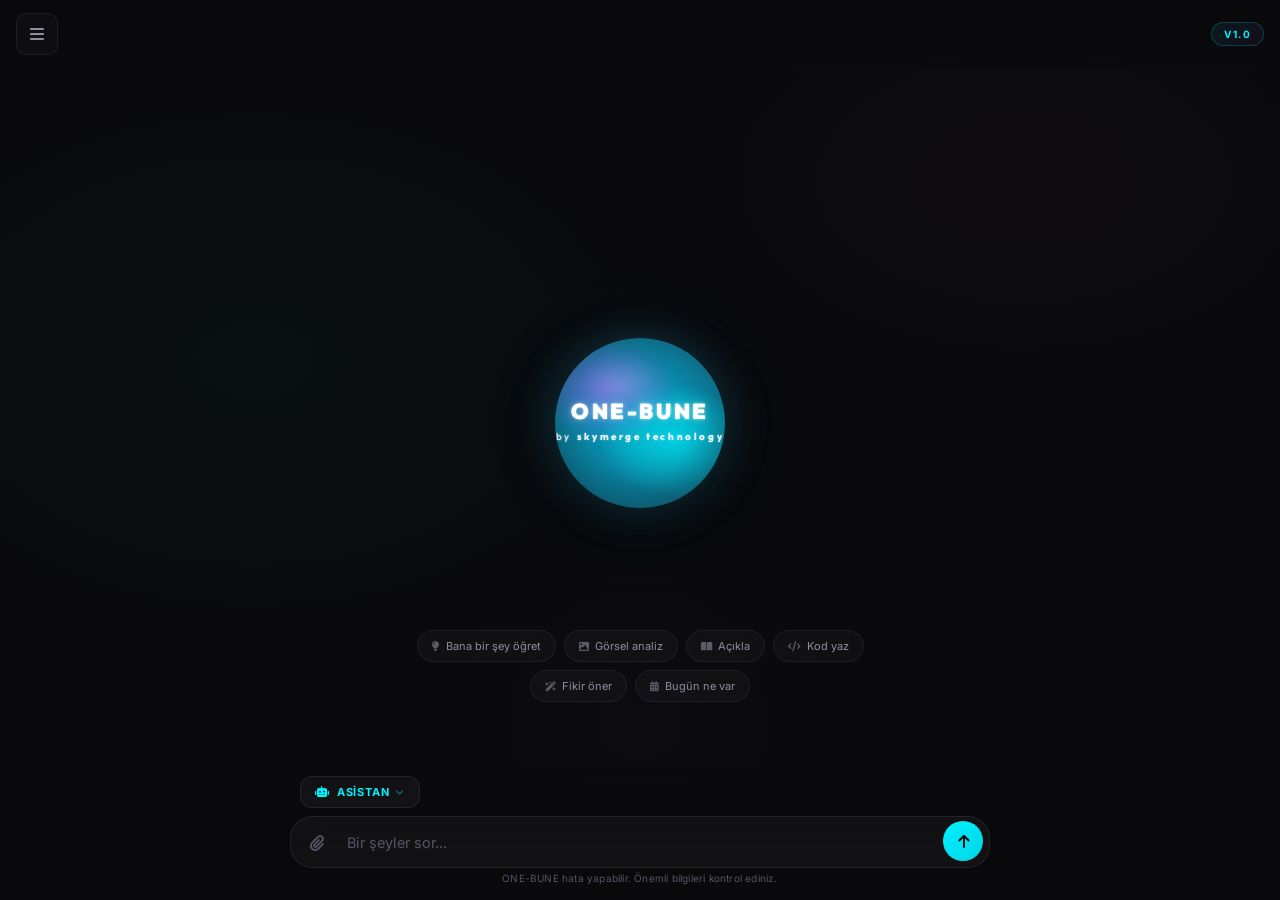
==== websites/index.html @ 62c50e32 "Lines Added" ====
<!DOCTYPE html>
<html lang="tr">
<head>
    <meta charset="UTF-8">
    <meta name="viewport" content="width=device-width, initial-scale=1.0, maximum-scale=1.0, user-scalable=no, viewport-fit=cover">
    <title>ONE-BUNE AI — Yapay Zeka Asistanı</title>
    <meta name="description" content="ONE-BUNE AI — Türkiye'nin en gelişmiş yapay zeka asistanı. Sohbet, kod yazma, görsel analiz, web arama ve daha fazlası.">
    <meta name="theme-color" content="#0a0a0c">
    <meta property="og:title" content="ONE-BUNE AI">
    <meta property="og:description" content="Yapay zeka destekli akıllı asistan platformu">
    <meta property="og:image" content="/logo.png">
    <link rel="icon" href="logo.png" type="image/png">
    <link rel="stylesheet" href="https://cdnjs.cloudflare.com/ajax/libs/font-awesome/6.5.1/css/all.min.css">
    <link rel="stylesheet" href="https://cdnjs.cloudflare.com/ajax/libs/prism/1.29.0/themes/prism-tomorrow.min.css">
    <link rel="preconnect" href="https://fonts.googleapis.com">
    <link rel="preconnect" href="https://fonts.gstatic.com" crossorigin>
    <link href="https://fonts.googleapis.com/css2?family=Inter:wght@400;500;600;700&family=JetBrains+Mono:wght@400;500&family=Outfit:wght@700;800&display=swap" rel="stylesheet">

<style>
        :root {
            --bg-color: #0a0a0c;
            --sidebar-color: #111114;
            --accent-color: #00f2fe;
            --accent-cyan: #00f2fe;
            --accent-purple: #bc4efd;
            --secondary-accent: #bc4efd;
            --user-bubble: #1e1e2a;
            --bot-bubble: #141419;
            --danger-color: #ff4b4b;
            --border-color: rgba(255,255,255,0.07);
            --text-primary: #eeeef0;
            --text-secondary: #8e8ea0;
            --text-muted: #55556a;
            --topbar-height: 68px;
            --input-zone-height: 132px;
        }

        * {
            box-sizing: border-box;
            margin: 0;
            padding: 0;
            -webkit-tap-highlight-color: transparent;
        }

        html, body {
            height: 100%;
        }

        body {
            background-color: var(--bg-color);
            color: var(--text-primary);
            font-family: 'Inter', -apple-system, system-ui, sans-serif;
            min-height: 100svh;
            width: 100vw;
            display: flex;
            flex-direction: column;
            overflow: hidden;
            -webkit-font-smoothing: antialiased;
        }

        ::-webkit-scrollbar { width: 4px; }
        ::-webkit-scrollbar-track { background: transparent; }
        ::-webkit-scrollbar-thumb { background: rgba(255,255,255,0.06); border-radius: 10px; }
        ::-webkit-scrollbar-thumb:hover { background: rgba(255,255,255,0.12); }

        #sidebar {
            width: 280px;
            background-color: var(--sidebar-color);
            height: 100%;
            position: fixed;
            left: 0; top: 0;
            z-index: 1001;
            transform: translateX(-100%);
            transition: transform 0.3s cubic-bezier(0.4, 0, 0.2, 1);
            border-right: 1px solid var(--border-color);
            display: flex;
            flex-direction: column;
        }
        #sidebar.open { transform: translateX(0); }

        #overlay {
            display: none;
            position: fixed;
            inset: 0;
            background: rgba(0,0,0,0.6);
            backdrop-filter: blur(2px);
            z-index: 1000;
        }
        #overlay.active { display: block; }

        #user-profile-box {
            display: none;
            padding: 14px;
            background: rgba(255,255,255,0.025);
            border-radius: 10px;
            flex-direction: column;
            gap: 12px;
            border: 1px solid var(--border-color);
        }

        .user-info-row {
            display: flex;
            align-items: center;
            gap: 10px;
        }

        #user-profile-box img {
            width: 36px;
            height: 36px;
            border-radius: 50%;
            border: 1.5px solid var(--accent-color);
            background: #1a1a24;
        }

        #user-display-name {
            font-size: 13px;
            font-weight: 600;
            color: #fff;
            white-space: nowrap;
            overflow: hidden;
            text-overflow: ellipsis;
        }

        .logout-btn {
            width: 100%;
            padding: 9px;
            background: rgba(255, 75, 75, 0.06);
            color: var(--danger-color);
            border: 1px solid rgba(255, 75, 75, 0.12);
            border-radius: 8px;
            cursor: pointer;
            font-size: 11px;
            font-weight: 600;
            font-family: inherit;
            display: flex;
            align-items: center;
            justify-content: center;
            gap: 6px;
            transition: all 0.2s;
        }
        .logout-btn:hover { background: rgba(255, 75, 75, 0.12); }

        /* ═══════════════════════════════════════════════════════════════
           PREMIUM BUTTON - YENİ EKLENEN CSS
           ═══════════════════════════════════════════════════════════════ */
        .premium-section {
            padding: 12px;
            margin: 0;
        }

        #premium-checkout-btn {
            width: 100%;
            padding: 14px 20px;
            background: linear-gradient(135deg, #667eea 0%, #764ba2 100%);
            color: white;
            border: none;
            border-radius: 10px;
            cursor: pointer;
            font-weight: 600;
            font-size: 15px;
            display: flex;
            align-items: center;
            justify-content: center;
            gap: 8px;
            transition: all 0.3s ease;
            box-shadow: 0 4px 12px rgba(102, 126, 234, 0.3);
            font-family: inherit;
        }

        #premium-checkout-btn:hover {
            transform: translateY(-2px);
            box-shadow: 0 6px 16px rgba(102, 126, 234, 0.4);
        }

        #premium-checkout-btn:active {
            transform: translateY(0);
        }

        #premium-checkout-btn:disabled {
            opacity: 0.6;
            cursor: not-allowed;
            transform: none;
        }

        #premium-checkout-btn i {
            font-size: 16px;
        }

        .premium-section p {
            text-align: center;
            color: #8e8ea0;
            font-size: 12px;
            margin-top: 8px;
            margin-bottom: 0;
        }

        .premium-section p i {
            color: #667eea;
        }

        .new-chat-btn {
            width: 100%;
            padding: 12px;
            border-radius: 10px;
            background: rgba(255,255,255,0.04);
            color: var(--text-primary);
            border: 1px solid var(--border-color);
            cursor: pointer;
            font-size: 13px;
            font-weight: 500;
            font-family: inherit;
            display: flex;
            align-items: center;
            justify-content: center;
            gap: 8px;
            transition: all 0.2s;
        }
        .new-chat-btn:hover {
            background: rgba(255,255,255,0.07);
            border-color: rgba(255,255,255,0.12);
        }
        .new-chat-btn i { font-size: 11px; opacity: 0.7; }

        #conversation-list-container {
            display: none;
            flex-direction: column;
            gap: 4px;
            flex: 1;
            min-height: 0;
            overflow-y: auto;
        }

        .conv-section-label {
            font-size: 10px;
            color: var(--text-muted);
            text-transform: uppercase;
            letter-spacing: 1.2px;
            font-weight: 600;
            margin-bottom: 6px;
            padding: 0 2px;
        }

        .conversation-item {
            padding: 10px 12px;
            background: transparent;
            border-radius: 8px;
            border-left: 2px solid transparent;
            cursor: pointer;
            transition: all 0.15s;
        }
        .conversation-item:hover { background: rgba(255,255,255,0.03); }
        .conversation-item.active {
            background: rgba(0,242,254,0.06);
            border-left-color: var(--accent-color);
        }

        .conv-title {
            font-size: 12.5px;
            font-weight: 500;
            margin-bottom: 3px;
            white-space: nowrap;
            overflow: hidden;
            text-overflow: ellipsis;
            color: var(--text-primary);
        }

        .conv-meta {
            font-size: 11px;
            color: var(--text-muted);
            display: flex;
            justify-content: space-between;
            align-items: center;
        }

        .conv-delete {
            color: var(--text-muted);
            cursor: pointer;
            padding: 2px 5px;
            border-radius: 4px;
            transition: all 0.15s;
            font-size: 10px;
            opacity: 0;
        }
        .conversation-item:hover .conv-delete { opacity: 1; }
        .conv-delete:hover {
            color: var(--danger-color);
            background: rgba(255,75,75,0.08);
        }

        #auth-container {
            background: rgba(255,255,255,0.025);
            padding: 16px;
            border-radius: 10px;
            border: 1px solid var(--border-color);
        }

        .auth-step-label {
            font-size: 10px;
            color: var(--text-muted);
            margin-bottom: 14px;
            text-align: center;
            font-weight: 700;
            letter-spacing: 1.5px;
            text-transform: uppercase;
        }

        .auth-input {
            width: 100%;
            background: rgba(255,255,255,0.03);
            border: 1px solid var(--border-color);
            border-radius: 8px;
            padding: 11px 12px;
            color: white;
            margin-bottom: 8px;
            outline: none;
            font-size: 13px;
            font-family: inherit;
            transition: border-color 0.2s;
        }
        .auth-input:focus { border-color: rgba(0,242,254,0.4); }
        .auth-input::placeholder { color: var(--text-muted); }

        .auth-btn {
            padding: 11px;
            border-radius: 8px;
            border: none;
            cursor: pointer;
            font-weight: 600;
            font-size: 12px;
            font-family: inherit;
            transition: all 0.2s;
        }
        .auth-btn:hover { opacity: 0.9; }
        .auth-btn:disabled { opacity: 0.4; cursor: not-allowed; }

        .auth-back {
            background: none;
            border: none;
            color: var(--text-muted);
            font-size: 11px;
            font-family: inherit;
            width: 100%;
            margin-top: 12px;
            cursor: pointer;
            transition: color 0.2s;
        }
        .auth-back:hover { color: var(--text-secondary); }

        #main-container {
            flex: 1;
            display: flex;
            flex-direction: column;
            overflow: hidden;
            position: relative;
            min-height: 100svh;
            height: 100svh;
            width: 100%;
        }

        #main-container::before {
            content: '';
            position: absolute;
            inset: 0;
            background:
                radial-gradient(ellipse 600px 400px at 20% 40%, rgba(0,242,254,0.025) 0%, transparent 70%),
                radial-gradient(ellipse 500px 300px at 80% 20%, rgba(188,78,253,0.02) 0%, transparent 70%),
                radial-gradient(ellipse 300px 300px at 50% 80%, rgba(124,58,237,0.015) 0%, transparent 70%);
            pointer-events: none;
            z-index: 0;
        }

        .top-bar {
            position: fixed;
            top: 0;
            left: 0;
            right: 0;
            height: var(--topbar-height);
            padding: 14px 16px;
            display: flex;
            align-items: center;
            justify-content: space-between;
            z-index: 998;
            pointer-events: none;
            background: linear-gradient(to bottom, rgba(10,10,12,0.92) 65%, rgba(10,10,12,0.0) 100%);
            backdrop-filter: blur(8px);
        }

        #toggle-btn {
            pointer-events: auto;
            background: rgba(17,17,20,0.82);
            border: 1px solid var(--border-color);
            color: var(--text-secondary);
            font-size: 16px;
            cursor: pointer;
            width: 42px;
            height: 42px;
            border-radius: 10px;
            display: flex;
            align-items: center;
            justify-content: center;
            transition: all 0.2s;
            position: relative;
            z-index: 999;
            flex-shrink: 0;
        }
        #toggle-btn:hover {
            background: rgba(255,255,255,0.04);
            color: var(--text-primary);
        }

        .beta-badge {
            pointer-events: auto;
            display: inline-flex;
            align-items: center;
            gap: 5px;
            padding: 5px 12px;
            background: linear-gradient(135deg, rgba(0,242,254,0.08) 0%, rgba(188,78,253,0.06) 100%);
            border: 1px solid rgba(0,242,254,0.2);
            border-radius: 20px;
            font-size: 10px;
            font-weight: 700;
            letter-spacing: 1.5px;
            color: var(--accent-cyan);
            text-transform: uppercase;
        }
        .beta-badge i { font-size: 9px; }

        .center-stage {
            flex: 1;
            display: flex;
            flex-direction: column;
            justify-content: center;
            align-items: center;
            position: relative;
            z-index: 1;
            padding-top: calc(var(--topbar-height) + 10px);
            padding-bottom: calc(var(--input-zone-height) + env(safe-area-inset-bottom));
            overflow: hidden;
        }

        .ai-orb-wrapper {
            position: relative;
            width: 170px;
            height: 170px;
            animation: orb-float 5s ease-in-out infinite;
        }
        @keyframes orb-float {
            0%, 100% { transform: translateY(0); }
            50% { transform: translateY(-16px); }
        }

        .ai-orb-wrapper::before {
            content: '';
            position: absolute;
            inset: -30px;
            border-radius: 50%;
            background: radial-gradient(circle, rgba(0,242,254,0.12) 0%, rgba(188,78,253,0.06) 40%, transparent 70%);
            filter: blur(20px);
            animation: glow-breathe 4s ease-in-out infinite;
        }
        @keyframes glow-breathe {
            0%, 100% { opacity: 0.6; transform: scale(1); }
            50% { opacity: 1; transform: scale(1.08); }
        }

        .ai-orb {
            position: relative;
            width: 100%;
            height: 100%;
            border-radius: 50%;
            background:
                radial-gradient(ellipse 70% 50% at 30% 30%, rgba(188,78,253,0.5) 0%, transparent 60%),
                radial-gradient(ellipse 80% 60% at 70% 60%, rgba(0,242,254,0.7) 0%, transparent 55%),
                radial-gradient(ellipse 90% 80% at 50% 50%, #06b6d4 0%, #0891b2 30%, #0e7490 60%, #164e63 100%);
            box-shadow:
                0 0 50px rgba(0,242,254,0.15),
                0 0 100px rgba(0,242,254,0.06),
                0 20px 50px rgba(0,0,0,0.4),
                inset 0 -20px 40px rgba(0,0,0,0.2);
            overflow: hidden;
        }

        .ai-orb::before {
            content: '';
            position: absolute;
            width: 55%;
            height: 40%;
            top: 8%;
            left: 12%;
            background: radial-gradient(ellipse at 50% 50%, rgba(255,255,255,0.18) 0%, rgba(255,255,255,0.04) 50%, transparent 70%);
            border-radius: 50%;
            filter: blur(2px);
        }

        .ai-orb-content {
            position: relative;
            z-index: 2;
            display: flex;
            flex-direction: column;
            align-items: center;
            justify-content: center;
            height: 100%;
            text-align: center;
            transform: translateY(-1px);
        }
        .ai-orb::after {
            content: '';
            position: absolute;
            inset: 0;
            border-radius: 50%;
            background: radial-gradient(circle at 50% 52%, rgba(0,0,0,0.08) 0%, transparent 42%);
            pointer-events: none;
        }
        .brand-text {
            font-family: 'Outfit', sans-serif;
            font-size: 1.34rem;
            font-weight: 900;
            letter-spacing: 2.6px;
            line-height: 1;
            color: #ffffff;
            text-shadow:
                0 0 2px rgba(255,255,255,0.9),
                0 0 8px rgba(255,255,255,0.35),
                0 0 18px rgba(0,242,254,0.18);
        }
        
        .sub-text {
            font-family: 'Outfit', sans-serif;
            font-weight: 500;
            font-size: 0.62rem;
            letter-spacing: 2.6px;
            text-transform: lowercase;
            color: rgba(255,255,255,0.82);
            margin-top: 7px;
            text-shadow:
                0 0 2px rgba(255,255,255,0.45),
                0 0 10px rgba(0,242,254,0.10);
        }
        
        .sub-text .accent {
            font-weight: 700;
            color: rgba(255,255,255,0.96);
        }
        .quick-hints {
            position: absolute;
            bottom: 22%;
            display: flex;
            gap: 8px;
            flex-wrap: wrap;
            justify-content: center;
            max-width: 500px;
            padding: 0 20px;
        }

        #chat-display {
            flex: 1;
            display: none;
            flex-direction: column;
            gap: 10px;
            padding: calc(var(--topbar-height) + 16px) 20px calc(var(--input-zone-height) + 38px + env(safe-area-inset-bottom));
            overflow-y: auto;
            max-width: 820px;
            width: 100%;
            margin: 0 auto;
            position: relative;
            z-index: 1;
            scroll-behavior: smooth;
            min-height: 0;
        }

        .message-wrapper {
            display: flex;
            width: 100%;
            margin-bottom: 6px;
            align-items: flex-start;
            animation: msg-in 0.35s cubic-bezier(0.16, 1, 0.3, 1);
        }
        .user-msg { justify-content: flex-end; }
        .bot-msg { justify-content: flex-start; }

        @keyframes msg-in {
            from { opacity: 0; transform: translateY(12px) scale(0.98); }
            to { opacity: 1; transform: translateY(0) scale(1); }
        }

        .user-bubble {
            background: linear-gradient(135deg, rgba(0, 242, 254, 0.12), rgba(130, 80, 255, 0.10));
            color: #fff;
            padding: 10px 16px;
            border-radius: 18px 18px 4px 18px;
            max-width: 80%;
            font-size: 14px;
            word-wrap: break-word;
            border: 1px solid rgba(0, 242, 254, 0.12);
            line-height: 1.5;
            white-space: pre-wrap;
        }

        .bot-bubble {
            background-color: var(--bot-bubble);
            color: var(--text-primary);
            padding: 12px 42px 12px 16px;
            border-radius: 18px 18px 18px 4px;
            max-width: 85%;
            font-size: 14px;
            line-height: 1.65;
            position: relative;
            word-wrap: break-word;
            border: 1px solid var(--border-color);
            min-height: 44px;
        }

        .bot-bubble p { margin-bottom: 8px; }
        .bot-bubble p:last-child { margin-bottom: 0; }
        .bot-bubble ul, .bot-bubble ol { margin-left: 20px; margin-bottom: 8px; }
        .bot-bubble li { margin-bottom: 4px; }
        .bot-bubble strong { color: #fff; font-weight: 600; }
        .bot-bubble a { color: var(--accent-color); text-decoration: none; }
        .bot-bubble a:hover { text-decoration: underline; }
        .bot-bubble h1, .bot-bubble h2, .bot-bubble h3 { margin: 14px 0 6px; font-weight: 600; }
        .bot-bubble h1 { font-size: 1.2em; }
        .bot-bubble h2 { font-size: 1.1em; }
        .bot-bubble h3 { font-size: 1em; color: var(--accent-color); }

        .bot-bubble code:not([class*="language-"]) {
            background: rgba(0,242,254,0.08);
            color: var(--accent-color);
            padding: 2px 6px;
            border-radius: 4px;
            font-family: 'JetBrains Mono', 'Consolas', monospace;
            font-size: 0.88em;
        }

        .bot-bubble blockquote {
            border-left: 3px solid var(--accent-color);
            padding-left: 12px;
            margin: 8px 0;
            color: var(--text-secondary);
        }

        .bot-bubble table { width: 100%; border-collapse: collapse; margin: 10px 0; font-size: 0.9em; }
        .bot-bubble th, .bot-bubble td { padding: 7px 10px; text-align: left; border-bottom: 1px solid var(--border-color); }
        .bot-bubble th { color: var(--accent-color); font-weight: 600; font-size: 0.85em; text-transform: uppercase; letter-spacing: 0.3px; }

        .code-block {
            background: #0d1117;
            border-radius: 8px;
            overflow: hidden;
            margin: 10px 0;
            border: 1px solid rgba(255,255,255,0.06);
        }
        .code-header {
            background: rgba(255,255,255,0.03);
            padding: 7px 12px;
            display: flex;
            justify-content: space-between;
            align-items: center;
            border-bottom: 1px solid rgba(255,255,255,0.05);
        }
        .code-lang {
            font-size: 10px;
            color: var(--text-muted);
            text-transform: uppercase;
            font-weight: 600;
            letter-spacing: 0.5px;
            font-family: 'JetBrains Mono', monospace;
        }
        .code-copy-btn {
            background: transparent;
            border: 1px solid rgba(255,255,255,0.06);
            color: var(--text-muted);
            padding: 3px 8px;
            border-radius: 4px;
            cursor: pointer;
            font-size: 10px;
            font-family: inherit;
            transition: all 0.15s;
            display: flex;
            align-items: center;
            gap: 4px;
        }
        .code-copy-btn:hover {
            background: rgba(0,242,254,0.08);
            color: var(--accent-color);
            border-color: rgba(0,242,254,0.15);
        }
        .code-block pre { margin: 0; padding: 14px; overflow-x: auto; }
        .code-block code { font-family: 'JetBrains Mono', 'Consolas', monospace; font-size: 12.5px; line-height: 1.65; }

        .msg-action-bar {
            display: flex;
            gap: 4px;
            margin-top: 8px;
            padding-top: 6px;
            border-top: 1px solid rgba(255,255,255,0.04);
            opacity: 0;
            transition: opacity 0.2s;
        }
        .bot-bubble:hover .msg-action-bar { opacity: 1; }
        .msg-action-bar:has(.active) { opacity: 1; }

        .msg-action-btn {
            background: rgba(255,255,255,0.04);
            border: 1px solid var(--border-color);
            color: var(--text-muted);
            width: 28px; height: 28px;
            border-radius: 6px;
            display: flex;
            align-items: center; justify-content: center;
            cursor: pointer;
            transition: all 0.15s;
            font-size: 12px;
        }
        .msg-action-btn:hover { background: rgba(0,242,254,0.08); color: var(--accent-color); }

        .copy-btn { position: static; display: flex; }
        .like-btn.active { background: rgba(34,197,94,0.15); border-color: rgba(34,197,94,0.4); color: #22c55e; }
        .dislike-btn.active { background: rgba(239,68,68,0.15); border-color: rgba(239,68,68,0.4); color: #ef4444; }
        .like-btn:hover { color: #22c55e; }
        .dislike-btn:hover { color: #ef4444; }

        .typing-indicator { display: inline-flex; gap: 4px; align-items: center; padding: 4px 0; }
        .typing-indicator span { width: 7px; height: 7px; background: var(--accent-color); border-radius: 50%; animation: typing-bounce 1.4s infinite; opacity: 0.5; }
        .typing-indicator span:nth-child(2) { animation-delay: 0.15s; }
        .typing-indicator span:nth-child(3) { animation-delay: 0.3s; }
        @keyframes typing-bounce {
            0%, 60%, 100% { transform: translateY(0); opacity: 0.4; }
            30% { transform: translateY(-6px); opacity: 1; }
        }

        .input-area {
            position: fixed;
            left: 0; right: 0; bottom: 0;
            padding: 8px 15px calc(8px + env(safe-area-inset-bottom));
            background: linear-gradient(to top, var(--bg-color) 80%, transparent 100%);
            z-index: 999;
            min-height: var(--input-zone-height);
        }

        .input-wrapper {
            max-width: 700px;
            margin: 0 auto;
            background: rgba(255,255,255,0.035);
            border: 1px solid rgba(255,255,255,0.08);
            border-radius: 22px;
            display: flex;
            padding: 4px 6px 4px 8px;
            align-items: flex-end;
            transition: all 0.3s cubic-bezier(0.4, 0, 0.2, 1);
            backdrop-filter: blur(16px);
            box-shadow: 0 2px 12px rgba(0,0,0,0.1);
        }
        .input-wrapper:focus-within {
            border-color: rgba(0,242,254,0.35);
            box-shadow: 0 0 0 3px rgba(0,242,254,0.06), 0 4px 24px rgba(0,242,254,0.08);
            background: rgba(255,255,255,0.045);
        }

        #user-input {
            flex: 1;
            background: transparent;
            border: none;
            color: white;
            padding: 10px 12px;
            outline: none;
            font-size: 14.5px;
            font-family: inherit;
            resize: none;
            overflow-y: auto;
            min-height: 22px;
            max-height: 150px;
            line-height: 1.45;
            -webkit-appearance: none;
        }
        #user-input::placeholder { color: var(--text-muted); }

        .send-btn {
            background: linear-gradient(135deg, var(--accent-color), #00d4e6);
            border: none;
            width: 40px; height: 40px;
            border-radius: 50%;
            cursor: pointer;
            color: #000;
            font-size: 15px;
            display: flex;
            align-items: center;
            justify-content: center;
            transition: all 0.25s cubic-bezier(0.4, 0, 0.2, 1);
            flex-shrink: 0;
            margin-bottom: 2px;
        }
        .send-btn:hover { transform: scale(1.08); box-shadow: 0 0 20px rgba(0,242,254,0.3); }
        .send-btn:active { transform: scale(0.95); }
        .send-btn.stop-mode {
            background: rgba(255,75,75,0.15);
            border-color: rgba(255,75,75,0.4);
            color: #ff4b4b;
            animation: pulse-stop 1.5s infinite;
        }
        .send-btn.stop-mode:hover {
            background: rgba(255,75,75,0.25);
            box-shadow: 0 0 14px rgba(255,75,75,0.3);
        }
        @keyframes pulse-stop {
            0%, 100% { opacity: 1; }
            50% { opacity: 0.7; }
        }

        .input-disclaimer {
            max-width: 700px;
            margin: 4px auto 0;
            text-align: center;
            font-size: 10px;
            color: var(--text-muted);
            letter-spacing: 0.2px;
            line-height: 1.3;
        }

        .attach-btn {
            background: none;
            border: none;
            color: var(--text-muted);
            font-size: 16px;
            cursor: pointer;
            width: 36px; height: 36px;
            border-radius: 50%;
            display: flex;
            align-items: center;
            justify-content: center;
            transition: all 0.2s;
            flex-shrink: 0;
            margin-bottom: 2px;
        }
        .attach-btn:hover { color: var(--accent-color); background: rgba(0,242,254,0.06); }

        .file-chip-area {
            max-width: 700px;
            margin: 0 auto 6px;
            padding: 0 4px;
        }
        .file-chip {
            display: inline-flex;
            align-items: center;
            gap: 8px;
            padding: 8px 12px;
            background: rgba(0,242,254,0.06);
            border: 1px solid rgba(0,242,254,0.15);
            border-radius: 10px;
            max-width: 100%;
            animation: msg-in 0.2s ease;
        }
        .file-chip i:first-child { color: var(--accent-color); font-size: 16px; flex-shrink: 0; }
        .file-chip-info { display: flex; flex-direction: column; min-width: 0; }
        .file-chip-info #file-chip-name {
            font-size: 12px; font-weight: 600; color: var(--text-primary);
            white-space: nowrap; overflow: hidden; text-overflow: ellipsis; max-width: 220px;
        }
        .file-chip-info #file-chip-meta { font-size: 10px; color: var(--text-muted); }
        .file-chip-remove {
            background: none; border: none; color: var(--text-muted);
            cursor: pointer; padding: 2px 4px; border-radius: 4px;
            transition: all 0.15s; font-size: 12px; flex-shrink: 0;
        }
        .file-chip-remove:hover { color: var(--danger-color); background: rgba(255,75,75,0.1); }

        .file-uploading { opacity: 0.6; pointer-events: none; }
        .file-uploading::after {
            content: ' Yükleniyor...';
            color: var(--accent-color);
            font-size: 10px;
            animation: pulse-glow 1s infinite;
        }
        @keyframes pulse-glow {
            0%,100% { transform: scale(1); box-shadow: 0 0 20px rgba(0,242,254,0.08), 0 0 60px rgba(188,78,253,0.04); }
            50% { transform: scale(1.02); box-shadow: 0 0 30px rgba(0,242,254,0.15), 0 0 80px rgba(188,78,253,0.08); }
        }

        .file-msg-chip {
            display: inline-flex;
            align-items: center;
            gap: 6px;
            padding: 6px 10px;
            background: rgba(0,242,254,0.08);
            border: 1px solid rgba(0,242,254,0.12);
            border-radius: 8px;
            font-size: 11px;
            color: var(--accent-color);
            margin-bottom: 6px;
        }
        .file-msg-chip i { font-size: 12px; }

        #ptr-indicator {
            position: fixed;
            top: -80px; left: 0; width: 100%; height: 80px;
            background: rgba(10,10,12,0.95);
            backdrop-filter: blur(12px);
            display: flex; align-items: center; justify-content: center;
            color: var(--text-secondary); font-size: 13px; z-index: 9999;
            transition: transform 0.25s ease;
            font-weight: 500;
        }
        #ptr-indicator.active { transform: translateY(80px); }

        .mode-selector-container {
            max-width: 700px;
            margin: 0 auto 8px;
            display: flex;
            gap: 6px;
            padding: 0 10px;
            position: relative;
        }

        .mode-dropdown-wrapper {
            position: relative;
        }
        .mode-dropdown-trigger {
            background: rgba(255,255,255,0.04);
            border: 1px solid rgba(255,255,255,0.08);
            color: var(--accent-color);
            padding: 8px 14px;
            border-radius: 12px;
            font-size: 11px;
            font-weight: 700;
            cursor: pointer;
            transition: all 0.25s cubic-bezier(0.4, 0, 0.2, 1);
            display: flex;
            align-items: center;
            gap: 7px;
            text-transform: uppercase;
            letter-spacing: 0.8px;
            font-family: inherit;
            backdrop-filter: blur(8px);
            white-space: nowrap;
        }
        .mode-dropdown-trigger:hover {
            background: rgba(0, 242, 254, 0.08);
            border-color: rgba(0, 242, 254, 0.25);
        }
        .mode-dropdown-trigger .chevron {
            font-size: 8px;
            transition: transform 0.2s ease;
            opacity: 0.5;
        }
        .mode-dropdown-trigger.open .chevron {
            transform: rotate(180deg);
        }
        .mode-dropdown-menu {
            position: absolute;
            bottom: calc(100% + 6px);
            left: 0;
            background: rgba(22, 27, 34, 0.97);
            border: 1px solid rgba(255,255,255,0.1);
            border-radius: 14px;
            padding: 6px;
            min-width: 240px;
            backdrop-filter: blur(20px);
            box-shadow: 0 8px 32px rgba(0,0,0,0.4), 0 0 0 1px rgba(255,255,255,0.05);
            z-index: 100;
            display: none;
            animation: dropUp 0.2s cubic-bezier(0.16, 1, 0.3, 1);
        }
        @keyframes dropUp {
            from { opacity: 0; transform: translateY(8px) scale(0.96); }
            to { opacity: 1; transform: translateY(0) scale(1); }
        }
        .mode-dropdown-menu.show { display: block; }

        .mode-section-divider {
            height: 1px;
            background: rgba(255,255,255,0.06);
            margin: 4px 10px;
        }
        .mode-section-label {
            font-size: 9px;
            color: var(--text-muted);
            text-transform: uppercase;
            letter-spacing: 1px;
            font-weight: 700;
            padding: 6px 14px 2px;
        }

        .mode-dropdown-item {
            display: flex;
            align-items: center;
            gap: 10px;
            padding: 10px 14px;
            border-radius: 10px;
            cursor: pointer;
            transition: all 0.15s ease;
            color: var(--text-secondary);
            font-size: 12px;
            font-weight: 500;
        }
        .mode-dropdown-item:hover {
            background: rgba(255,255,255,0.06);
            color: var(--text-primary);
        }
        .mode-dropdown-item.active {
            background: rgba(0, 242, 254, 0.1);
            color: var(--accent-color);
        }
        .mode-dropdown-item i {
            font-size: 13px;
            width: 18px;
            text-align: center;
        }
        .mode-dropdown-item .item-label { font-weight: 600; }
        .mode-dropdown-item .item-desc {
            font-size: 10px;
            color: var(--text-muted);
            margin-top: 1px;
        }
        .mode-dropdown-item .item-check {
            margin-left: auto;
            font-size: 10px;
            opacity: 0;
            color: var(--accent-color);
        }
        .mode-dropdown-item.active .item-check { opacity: 1; }

        .mode-dropdown-item[data-mode="it_expert"].active { background: rgba(34,197,94,0.08); color: #22c55e; }
        .mode-dropdown-item[data-mode="it_expert"].active .item-check { color: #22c55e; }
        .mode-dropdown-item[data-mode="student"].active { background: rgba(251,191,36,0.08); color: #fbbf24; }
        .mode-dropdown-item[data-mode="student"].active .item-check { color: #fbbf24; }
        .mode-dropdown-item[data-mode="social"].active { background: rgba(236,72,153,0.08); color: #ec4899; }
        .mode-dropdown-item[data-mode="social"].active .item-check { color: #ec4899; }

        .mode-dropdown-item.mode-locked {
            opacity: 0.45 !important;
            position: relative;
        }
        .mode-dropdown-item.mode-locked:hover {
            background: rgba(255, 180, 0, 0.06);
        }
        .mode-lock-icon {
            margin-left: auto;
            font-size: 11px;
            color: #ffb400;
            opacity: 0.8;
        }
        .mode-dropdown-item.mode-locked .item-desc::after {
            content: ' · Premium';
            color: #ffb400;
            font-weight: 600;
        }

        .hint-chip {
            background: rgba(255,255,255,0.03);
            border: 1px solid rgba(255,255,255,0.06);
            padding: 8px 14px;
            border-radius: 20px;
            font-size: 11px;
            cursor: pointer;
            color: var(--text-secondary);
            display: flex;
            align-items: center;
            gap: 6px;
            transition: all 0.25s cubic-bezier(0.4, 0, 0.2, 1);
            backdrop-filter: blur(8px);
            white-space: nowrap;
        }
        .hint-chip:hover {
            background: rgba(0, 242, 254, 0.06);
            border-color: rgba(0, 242, 254, 0.2);
            color: var(--text-primary);
            transform: translateY(-2px);
            box-shadow: 0 4px 12px rgba(0, 242, 254, 0.08);
        }
        .hint-chip i { font-size: 10px; opacity: 0.6; }

        .feature-locked {
            opacity: 0.35 !important;
            cursor: not-allowed !important;
        }
        .feature-locked:hover {
            color: #ffb400 !important;
            background: rgba(255, 180, 0, 0.06) !important;
        }

        .upgrade-modal-overlay {
            position: fixed;
            inset: 0;
            background: rgba(0, 0, 0, 0);
            backdrop-filter: blur(0px);
            z-index: 10000;
            display: flex;
            align-items: center;
            justify-content: center;
            padding: 20px;
            transition: all 0.3s ease;
            opacity: 0;
            pointer-events: none;
        }
        .upgrade-modal-overlay.show {
            background: rgba(0, 0, 0, 0.7);
            backdrop-filter: blur(8px);
            opacity: 1;
            pointer-events: all;
        }

        .upgrade-modal-content {
            background: #111118;
            border: 1px solid rgba(255, 255, 255, 0.08);
            border-radius: 20px;
            padding: 32px 28px;
            max-width: 420px;
            width: 100%;
            position: relative;
            transform: translateY(20px) scale(0.96);
            transition: transform 0.35s cubic-bezier(0.16, 1, 0.3, 1);
            max-height: 90vh;
            overflow-y: auto;
            box-shadow: 0 24px 80px rgba(0, 0, 0, 0.5);
        }
        .upgrade-modal-overlay.show .upgrade-modal-content {
            transform: translateY(0) scale(1);
        }

        .upgrade-modal-close {
            position: absolute;
            top: 14px;
            right: 14px;
            background: rgba(255, 255, 255, 0.04);
            border: 1px solid rgba(255, 255, 255, 0.08);
            color: var(--text-muted);
            width: 32px;
            height: 32px;
            border-radius: 50%;
            display: flex;
            align-items: center;
            justify-content: center;
            cursor: pointer;
            font-size: 14px;
            transition: all 0.2s;
        }
        .upgrade-modal-close:hover {
            background: rgba(255, 75, 75, 0.1);
            color: #ff4b4b;
            border-color: rgba(255, 75, 75, 0.2);
        }

        .upgrade-locked-feature {
            text-align: center;
            padding: 10px 16px;
            background: rgba(255, 180, 0, 0.08);
            border: 1px solid rgba(255, 180, 0, 0.15);
            border-radius: 10px;
            font-size: 12px;
            color: #ffb400;
            margin-bottom: 20px;
        }
        .upgrade-locked-feature i { margin-right: 6px; }

        .upgrade-modal-header {
            text-align: center;
            margin-bottom: 24px;
        }
        .upgrade-orb {
            width: 56px;
            height: 56px;
            border-radius: 50%;
            background: linear-gradient(135deg, #bc4efd, #00f2fe);
            display: flex;
            align-items: center;
            justify-content: center;
            margin: 0 auto 14px;
            font-size: 22px;
            color: #fff;
            box-shadow: 0 0 30px rgba(188, 78, 253, 0.3), 0 0 60px rgba(0, 242, 254, 0.1);
        }
        .upgrade-modal-header h2 {
            font-size: 20px;
            font-weight: 700;
            color: #fff;
            margin-bottom: 4px;
        }
        .upgrade-modal-header p {
            font-size: 13px;
            color: var(--text-muted);
        }

        .upgrade-features {
            display: flex;
            flex-direction: column;
            gap: 10px;
            margin-bottom: 24px;
        }
        .upgrade-feature-item {
            display: flex;
            align-items: center;
            gap: 12px;
            font-size: 13px;
            color: var(--text-secondary);
        }
        .upgrade-feature-item i {
            width: 18px;
            text-align: center;
            font-size: 13px;
            color: var(--accent-color);
        }

        .upgrade-single-price { text-align: center; padding: 20px 0 14px; }
        .upgrade-price-big { display: flex; align-items: baseline; justify-content: center; gap: 2px; }
        .upgrade-price-big .price-currency { font-size: 22px; font-weight: 700; color: rgba(255,255,255,0.5); }
        .upgrade-price-big .price-number { font-size: 52px; font-weight: 800; color: #fff; line-height: 1; background: linear-gradient(135deg, #00f2fe, #7c3aed); -webkit-background-clip: text; -webkit-text-fill-color: transparent; background-clip: text; }
        .upgrade-price-big .price-period { font-size: 15px; font-weight: 600; color: rgba(255,255,255,0.3); margin-left: 2px; }
        .price-daily-eq { font-size: 11px; color: rgba(255,255,255,0.25); margin-top: 4px; }

        .upgrade-cta-btn {
            width: 100%;
            padding: 14px;
            border-radius: 12px;
            border: none;
            background: linear-gradient(135deg, #bc4efd, #00d4e6);
            color: #fff;
            font-size: 14px;
            font-weight: 700;
            font-family: inherit;
            cursor: pointer;
            display: flex;
            align-items: center;
            justify-content: center;
            gap: 8px;
            transition: all 0.25s;
            box-shadow: 0 4px 20px rgba(188, 78, 253, 0.25);
        }
        .upgrade-cta-btn:hover {
            transform: translateY(-1px);
            box-shadow: 0 6px 30px rgba(188, 78, 253, 0.35);
        }
        .upgrade-cta-btn:active {
            transform: translateY(0);
        }
        .upgrade-cta-btn:disabled {
            opacity: 0.6;
            cursor: not-allowed;
            transform: none;
        }

        .upgrade-footer {
            text-align: center;
            font-size: 10px;
            color: var(--text-muted);
            margin-top: 14px;
        }

        .sub-panel {
            max-width: 380px;
        }
        .sub-panel-header {
            text-align: center;
            margin-bottom: 20px;
        }
        .sub-panel-header h2 {
            font-size: 18px;
            font-weight: 700;
            color: #fff;
            margin-top: 10px;
        }
        .sub-panel-info {
            display: flex;
            flex-direction: column;
            gap: 0;
            margin-bottom: 20px;
            background: rgba(255, 255, 255, 0.02);
            border-radius: 10px;
            border: 1px solid var(--border-color);
            overflow: hidden;
        }
        .sub-panel-row {
            display: flex;
            justify-content: space-between;
            align-items: center;
            padding: 12px 16px;
            font-size: 13px;
            color: var(--text-secondary);
            border-bottom: 1px solid var(--border-color);
        }
        .sub-panel-row:last-child { border-bottom: none; }
        .sub-panel-val {
            font-weight: 600;
            color: var(--text-primary);
        }
        .sub-panel-cancel-btn {
            width: 100%;
            padding: 11px;
            border-radius: 10px;
            background: rgba(255, 75, 75, 0.06);
            border: 1px solid rgba(255, 75, 75, 0.12);
            color: var(--danger-color);
            font-size: 12px;
            font-weight: 600;
            font-family: inherit;
            cursor: pointer;
            transition: all 0.2s;
        }
        .sub-panel-cancel-btn:hover {
            background: rgba(255, 75, 75, 0.12);
        }
        .sub-panel-cancel-notice {
            text-align: center;
            font-size: 11px;
            color: #ffb400;
            padding: 10px;
            background: rgba(255, 180, 0, 0.06);
            border-radius: 8px;
            border: 1px solid rgba(255, 180, 0, 0.1);
        }
        .sub-panel-cancel-notice i { margin-right: 4px; }

        .auth-container-v2 { padding: 16px; border-radius: 12px; background: rgba(255,255,255,0.02); border: 1px solid var(--border-color); }
        .auth-choice-v2 { text-align: center; }
        .auth-brand-v2 { margin-bottom: 20px; }
        .auth-orb-v2 { width: 48px; height: 48px; border-radius: 14px; background: linear-gradient(135deg, #00f2fe, #7c3aed, #f97316); display: flex; align-items: center; justify-content: center; margin: 0 auto 10px; font-size: 18px; color: #fff; box-shadow: 0 6px 24px rgba(0,242,254,0.2); animation: orb-pulse-v2 3s ease-in-out infinite; }
        @keyframes orb-pulse-v2 { 0%,100% { box-shadow: 0 6px 24px rgba(0,242,254,0.2); } 50% { box-shadow: 0 6px 32px rgba(124,58,237,0.3); } }
        .auth-brand-name { font-size: 17px; font-weight: 700; color: #fff; }
        .auth-brand-sub { font-size: 11px; color: rgba(255,255,255,0.35); margin-top: 2px; }
        .auth-buttons-v2 { display: flex; flex-direction: column; gap: 10px; }
        .auth-btn-v2 { display: flex; align-items: center; gap: 12px; width: 100%; padding: 14px 16px; border: 1px solid transparent; border-radius: 12px; cursor: pointer; transition: all 0.25s; font-family: inherit; background: transparent; }
        .auth-btn-v2:active { transform: scale(0.98); }
        .auth-btn-icon-v2 { width: 38px; height: 38px; border-radius: 10px; display: flex; align-items: center; justify-content: center; font-size: 15px; flex-shrink: 0; }
        .login-icon { background: linear-gradient(135deg, #00f2fe, #00b4d8); color: #0a0a1a; box-shadow: 0 2px 8px rgba(0,242,254,0.3); }
        .register-icon { background: linear-gradient(135deg, #f97316, #f59e0b); color: #0a0a1a; box-shadow: 0 2px 8px rgba(249,115,22,0.3); }
        .auth-btn-text-v2 { display: flex; flex-direction: column; text-align: left; flex: 1; }
        .auth-label-tr { font-size: 14px; font-weight: 700; line-height: 1.2; }
        .auth-label-en { font-size: 10px; font-weight: 600; margin-top: 1px; letter-spacing: 1.5px; opacity: 0.45; }
        .auth-arrow-v2 { font-size: 11px; transition: transform 0.2s; }
        .auth-btn-v2:hover .auth-arrow-v2 { transform: translateX(3px); }
        .auth-btn-login-v2 { background: rgba(0,242,254,0.06); border-color: rgba(0,242,254,0.2); }
        .auth-btn-login-v2:hover { background: rgba(0,242,254,0.12); border-color: rgba(0,242,254,0.4); box-shadow: 0 4px 20px rgba(0,242,254,0.12); }
        .auth-btn-login-v2 .auth-label-tr { color: #00f2fe; }
        .auth-btn-login-v2 .auth-label-en { color: rgba(0,242,254,0.5); }
        .auth-btn-login-v2 .auth-arrow-v2 { color: rgba(0,242,254,0.4); }
        .auth-btn-register-v2 { background: rgba(249,115,22,0.06); border-color: rgba(249,115,22,0.2); }
        .auth-btn-register-v2:hover { background: rgba(249,115,22,0.12); border-color: rgba(249,115,22,0.4); box-shadow: 0 4px 20px rgba(249,115,22,0.12); }
        .auth-btn-register-v2 .auth-label-tr { color: #f97316; }
        .auth-btn-register-v2 .auth-label-en { color: rgba(249,115,22,0.5); }
        .auth-btn-register-v2 .auth-arrow-v2 { color: rgba(249,115,22,0.4); }
        .auth-footer-v2 { font-size: 10px; color: rgba(255,255,255,0.2); margin-top: 16px; display: flex; align-items: center; justify-content: center; gap: 5px; }
        .auth-footer-v2 i { color: rgba(0,242,254,0.3); font-size: 9px; }
        .auth-step-v2 { animation: auth-slide 0.3s ease; }
        @keyframes auth-slide { from { opacity:0; transform:translateX(12px); } to { opacity:1; transform:translateX(0); } }
        .auth-back-v2 { background: rgba(255,255,255,0.04); border: 1px solid rgba(255,255,255,0.08); color: rgba(255,255,255,0.5); width: 30px; height: 30px; border-radius: 8px; cursor: pointer; font-size: 12px; display: flex; align-items: center; justify-content: center; margin-bottom: 14px; transition: all 0.2s; }
        .auth-back-v2:hover { background: rgba(255,255,255,0.08); color: #fff; }
        .auth-step-header-v2 { text-align: center; margin-bottom: 16px; }
        .auth-step-icon-v2 { width: 44px; height: 44px; border-radius: 12px; background: linear-gradient(135deg, #00f2fe, #7c3aed); display: flex; align-items: center; justify-content: center; margin: 0 auto 8px; font-size: 16px; color: #fff; box-shadow: 0 4px 14px rgba(0,242,254,0.2); }
        .auth-step-icon-v2.register-icon-v2 { background: linear-gradient(135deg, #f97316, #f59e0b) !important; box-shadow: 0 4px 14px rgba(249,115,22,0.2) !important; }
        .code-icon-v2 { background: linear-gradient(135deg, #22c55e, #10b981) !important; box-shadow: 0 4px 14px rgba(34,197,94,0.2) !important; }
        .auth-step-header-v2 h3 { font-size: 15px; font-weight: 700; color: #fff; margin: 0; }
        .auth-code-info-v2 { font-size: 11px; color: rgba(255,255,255,0.4); margin-top: 4px; }
        .auth-field-v2 { margin-bottom: 12px; }
        .auth-label-v2 { display: block; font-size: 10px; font-weight: 600; color: rgba(255,255,255,0.45); margin-bottom: 5px; text-transform: uppercase; letter-spacing: 0.5px; }
        .auth-input-wrap-v2 { display: flex; align-items: center; gap: 10px; background: rgba(255,255,255,0.04); border: 1px solid rgba(255,255,255,0.1); border-radius: 10px; padding: 0 12px; transition: all 0.2s; }
        .auth-input-wrap-v2:focus-within { border-color: rgba(0,242,254,0.4); box-shadow: 0 0 0 3px rgba(0,242,254,0.06); background: rgba(0,242,254,0.03); }
        .auth-input-wrap-v2 i { color: rgba(255,255,255,0.2); font-size: 13px; flex-shrink: 0; }
        .auth-input-wrap-v2:focus-within i { color: #00f2fe; }
        .auth-input-wrap-v2 input { flex: 1; background: transparent; border: none; outline: none; color: #fff; font-size: 13px; font-family: inherit; padding: 11px 0; }
        .auth-input-wrap-v2 input::placeholder { color: rgba(255,255,255,0.2); }
        .code-input-v2 input { width:100%; box-sizing:border-box; font-size:20px; font-weight:700; letter-spacing:4px; text-align:center; font-family:'JetBrains Mono', monospace; padding:12px 16px; }
        .auth-submit-v2 { display: flex; align-items: center; justify-content: center; gap: 7px; width: 100%; padding: 12px; background: linear-gradient(135deg, #00f2fe, #00b4d8); border: none; border-radius: 10px; color: #0a0a1a; font-size: 13px; font-weight: 700; font-family: inherit; cursor: pointer; transition: all 0.2s; box-shadow: 0 4px 14px rgba(0,242,254,0.2); margin-top: 4px; }
        .auth-submit-v2:hover { box-shadow: 0 6px 20px rgba(0,242,254,0.3); transform: translateY(-1px); }
        .verify-btn-v2 { background: linear-gradient(135deg, #22c55e, #10b981); box-shadow: 0 4px 14px rgba(34,197,94,0.2); }
        .verify-btn-v2:hover { box-shadow: 0 6px 20px rgba(34,197,94,0.3); }

        .auth-orb-v2.onebune-mini{
            width: 78px !important;
            height: 78px !important;
            border-radius: 50% !important;
            background:
              radial-gradient(ellipse 70% 50% at 30% 30%, rgba(188,78,253,0.45) 0%, transparent 60%),
              radial-gradient(ellipse 80% 60% at 70% 60%, rgba(0,242,254,0.65) 0%, transparent 55%),
              radial-gradient(ellipse 90% 80% at 50% 50%, #06b6d4 0%, #0891b2 30%, #0e7490 60%, #164e63 100%) !important;
            box-shadow:
              0 0 24px rgba(0,242,254,0.18),
              0 0 60px rgba(0,242,254,0.08),
              0 10px 22px rgba(0,0,0,0.35),
              inset 0 -14px 28px rgba(0,0,0,0.18) !important;
            display: flex;
            align-items: center;
            justify-content: center;
        }

        .auth-orb-v2.onebune-mini i { display:none !important; }

        .orb-text{
            color:white;
            font-size:14px;
            font-weight:700;
            letter-spacing:3px;
            text-align:center;
        }
        .auth-orb-v2.onebune-mini{
            display:flex;
            align-items:center;
            justify-content:center;
        }

        #plan-badge-container {
            margin: 12px 16px;
        }

        .plan-card {
            background: linear-gradient(135deg, rgba(255,255,255,0.03) 0%, rgba(255,255,255,0.01) 100%);
            border: 1px solid var(--border-color);
            border-radius: 12px;
            padding: 14px 16px;
            cursor: pointer;
            transition: all 0.2s cubic-bezier(0.4, 0, 0.2, 1);
            position: relative;
            overflow: hidden;
        }

        .plan-card::before {
            content: '';
            position: absolute;
            top: 0;
            left: 0;
            right: 0;
            bottom: 0;
            background: linear-gradient(135deg, var(--accent-cyan) 0%, var(--accent-purple) 100%);
            opacity: 0;
            transition: opacity 0.3s ease;
            pointer-events: none;
        }

        .plan-card:hover {
            border-color: rgba(0, 242, 254, 0.3);
            transform: translateY(-1px);
            box-shadow: 0 4px 12px rgba(0, 242, 254, 0.08);
        }

        .plan-card:hover::before {
            opacity: 0.03;
        }

        .plan-card:active {
            transform: translateY(0);
        }

        .plan-card-header {
            display: flex;
            align-items: center;
            justify-content: space-between;
            margin-bottom: 12px;
        }

        .plan-badge-compact {
            display: inline-flex;
            align-items: center;
            gap: 6px;
            padding: 5px 10px;
            border-radius: 8px;
            font-size: 12px;
            font-weight: 600;
            letter-spacing: 0.02em;
        }

        .plan-badge-compact.premium {
            background: linear-gradient(135deg, rgba(255, 215, 0, 0.12) 0%, rgba(188, 78, 253, 0.12) 100%);
            color: #ffd700;
            border: 1px solid rgba(255, 215, 0, 0.2);
        }

        .plan-badge-compact.premium i {
            font-size: 11px;
            animation: shimmer 2s ease-in-out infinite;
        }

        @keyframes shimmer {
            0%, 100% { opacity: 1; }
            50% { opacity: 0.6; }
        }

        .plan-badge-compact.free {
            background: rgba(0, 242, 254, 0.08);
            color: var(--accent-cyan);
            border: 1px solid rgba(0, 242, 254, 0.15);
        }

        .plan-card-arrow {
            color: var(--text-muted);
            font-size: 13px;
            transition: transform 0.2s ease;
        }

        .plan-card:hover .plan-card-arrow {
            transform: translateX(2px);
            color: var(--accent-cyan);
        }

        .plan-upgrade-compact {
            display: inline-flex;
            align-items: center;
            gap: 5px;
            padding: 6px 12px;
            background: linear-gradient(135deg, var(--accent-cyan) 0%, var(--accent-purple) 100%);
            color: var(--bg-color);
            border: none;
            border-radius: 8px;
            font-size: 11px;
            font-weight: 700;
            cursor: pointer;
            transition: all 0.2s ease;
            letter-spacing: 0.03em;
            text-transform: uppercase;
        }

        .plan-upgrade-compact:hover {
            transform: scale(1.05);
            box-shadow: 0 4px 12px rgba(0, 242, 254, 0.3);
        }

        .plan-upgrade-compact:active {
            transform: scale(0.98);
        }

        .plan-upgrade-compact i {
            font-size: 10px;
        }

        .plan-card-subtitle {
            font-size: 12px;
            color: var(--text-muted);
            margin-top: -4px;
        }

        .usage-stats {
            margin: 14px 0 10px 0;
        }

        .usage-main {
            display: flex;
            align-items: baseline;
            gap: 8px;
            margin-bottom: 4px;
        }

        .usage-count {
            font-size: 32px;
            font-weight: 700;
            background: linear-gradient(135deg, var(--accent-cyan) 0%, #fff 100%);
            -webkit-background-clip: text;
            -webkit-text-fill-color: transparent;
            background-clip: text;
            line-height: 1;
            letter-spacing: -0.02em;
        }

        .usage-label {
            font-size: 13px;
            color: var(--text-secondary);
            font-weight: 500;
            margin-top: 4px;
        }

        .usage-total {
            font-size: 11px;
            color: var(--text-muted);
            font-weight: 500;
            opacity: 0.7;
        }

        .usage-progress-bar {
            height: 4px;
            background: rgba(255, 255, 255, 0.05);
            border-radius: 4px;
            overflow: hidden;
            margin-top: 12px;
            position: relative;
        }

        .usage-progress-fill {
            height: 100%;
            background: linear-gradient(90deg, var(--accent-cyan) 0%, var(--accent-purple) 100%);
            border-radius: 4px;
            transition: width 0.6s cubic-bezier(0.4, 0, 0.2, 1);
            position: relative;
            box-shadow: 0 0 8px rgba(0, 242, 254, 0.4);
        }

        .usage-progress-fill::after {
            content: '';
            position: absolute;
            top: 0;
            left: 0;
            right: 0;
            bottom: 0;
            background: linear-gradient(90deg, transparent 0%, rgba(255,255,255,0.3) 50%, transparent 100%);
            animation: progress-shimmer 2s ease-in-out infinite;
        }

        @keyframes progress-shimmer {
            0% { transform: translateX(-100%); }
            100% { transform: translateX(100%); }
        }

        .premium-card {
            background: linear-gradient(135deg, rgba(255, 215, 0, 0.06) 0%, rgba(188, 78, 253, 0.06) 100%);
            border-color: rgba(255, 215, 0, 0.2);
        }

        .premium-card:hover {
            border-color: rgba(255, 215, 0, 0.4);
            box-shadow: 0 4px 16px rgba(255, 215, 0, 0.1);
        }

        .sidebar-footer {
            margin-top: auto;
            padding: 0;
            border-top: 1px solid var(--border-color);
        }

        .footer-accordion {
            width: 100%;
        }

        .footer-accordion-item {
            width: 100%;
        }

        .footer-accordion-trigger {
            width: 100%;
            display: flex;
            align-items: center;
            justify-content: space-between;
            padding: 14px 20px;
            background: transparent;
            border: none;
            color: var(--text-secondary);
            font-size: 13px;
            font-weight: 500;
            cursor: pointer;
            transition: all 0.2s ease;
            font-family: inherit;
        }

        .footer-accordion-trigger:hover {
            background: rgba(255, 255, 255, 0.03);
            color: var(--text-primary);
        }

        .footer-accordion-label {
            display: flex;
            align-items: center;
            gap: 8px;
        }

        .footer-accordion-label i {
            font-size: 12px;
            opacity: 0.6;
        }

        .footer-accordion-icon {
            font-size: 11px;
            transition: transform 0.3s cubic-bezier(0.4, 0, 0.2, 1);
            opacity: 0.5;
        }

        .footer-accordion-item.open .footer-accordion-icon {
            transform: rotate(180deg);
        }

        .footer-accordion-content {
            max-height: 0;
            overflow: hidden;
            transition: max-height 0.3s cubic-bezier(0.4, 0, 0.2, 1);
        }

        .footer-accordion-item.open .footer-accordion-content {
            max-height: 400px;
        }

        .usage-indicator {
            max-width: 700px;
            margin: 0 auto 6px;
            padding: 6px 14px;
            border-radius: 8px;
            font-size: 11px;
            font-weight: 500;
            display: flex;
            align-items: center;
            gap: 6px;
            animation: msg-in 0.3s ease;
        }
        .usage-indicator.warning {
            background: rgba(255, 180, 0, 0.08);
            border: 1px solid rgba(255, 180, 0, 0.15);
            color: #ffb400;
        }
        .usage-indicator.critical {
            background: rgba(255, 75, 75, 0.08);
            border: 1px solid rgba(255, 75, 75, 0.15);
            color: #ff4b4b;
        }
        .usage-indicator i { font-size: 10px; }
        .usage-upgrade-link {
            margin-left: auto;
            background: none;
            border: none;
            color: inherit;
            font-size: 11px;
            font-weight: 700;
            cursor: pointer;
            font-family: inherit;
            opacity: 0.8;
            transition: opacity 0.2s;
        }
        .usage-upgrade-link:hover { opacity: 1; }

        @media (max-width: 768px) {
            :root {
                --topbar-height: 64px;
                --input-zone-height: 136px;
            }

            .top-bar {
                padding: 12px 14px;
            }

            #toggle-btn {
                width: 40px;
                height: 40px;
            }

            #chat-display {
                padding-left: 14px;
                padding-right: 14px;
            }
            
            .usage-count {
                font-size: 28px;
            }
            
            .usage-label {
                font-size: 12px;
            }
            
            .plan-card {
                padding: 12px 14px;
            }
            
            .upgrade-modal-content { padding: 24px 20px; border-radius: 16px; }
            .upgrade-features { gap: 8px; }
            .upgrade-feature-item { font-size: 12px; }
        }

        @media (max-width: 480px) {
            .user-bubble { max-width: 88%; }
            .bot-bubble { max-width: 92%; }
            .quick-hints { gap: 6px; }
            .hint-chip { font-size: 11px; padding: 7px 11px; }
            .mode-dropdown-trigger { padding: 7px 10px; font-size: 10px; }
            .mode-dropdown-menu { min-width: 210px; }
            .ai-orb-wrapper { width: 140px; height: 140px; }
        }
        .onebune-image-loading {
            display: flex;
            justify-content: center;
            align-items: center;
            padding: 18px 0 10px;
        }
        
        .onebune-image-loading-wrap {
            display: flex;
            flex-direction: column;
            align-items: center;
            gap: 14px;
        }
        
        .onebune-loader-orb {
            position: relative;
            width: 92px;
            height: 92px;
            border-radius: 50%;
            display: flex;
            align-items: center;
            justify-content: center;
            animation: onebune-orb-spin 2.2s linear infinite;
        }
        
        .onebune-loader-orb::before {
            content: '';
            position: absolute;
            inset: -10px;
            border-radius: 50%;
            background:
                conic-gradient(
                    from 0deg,
                    rgba(0,242,254,0.0) 0deg,
                    rgba(0,242,254,0.95) 70deg,
                    rgba(188,78,253,0.95) 180deg,
                    rgba(249,115,22,0.95) 270deg,
                    rgba(0,242,254,0.0) 360deg
                );
            filter: blur(1px);
            opacity: 0.95;
        }
        
        .onebune-loader-orb::after {
            content: '';
            position: absolute;
            inset: 6px;
            border-radius: 50%;
            background:
                radial-gradient(ellipse 70% 50% at 30% 30%, rgba(188,78,253,0.45) 0%, transparent 60%),
                radial-gradient(ellipse 80% 60% at 70% 60%, rgba(0,242,254,0.65) 0%, transparent 55%),
                radial-gradient(ellipse 90% 80% at 50% 50%, #06b6d4 0%, #0891b2 30%, #0e7490 60%, #164e63 100%);
            box-shadow:
                0 0 24px rgba(0,242,254,0.22),
                0 0 50px rgba(188,78,253,0.10),
                inset 0 -10px 24px rgba(0,0,0,0.18);
        }
        
        .onebune-loader-core {
            position: relative;
            z-index: 2;
            width: 72px;
            height: 72px;
            border-radius: 50%;
            display: flex;
            align-items: center;
            justify-content: center;
        }
        
        .onebune-loader-text {
            font-family: 'Outfit', sans-serif;
            font-size: 10px;
            font-weight: 800;
            letter-spacing: 1.8px;
            color: #fff;
            text-align: center;
            text-shadow:
                0 0 4px rgba(255,255,255,0.7),
                0 0 10px rgba(0,242,254,0.22);
        }
        
        .onebune-loader-label {
            font-size: 11px;
            font-weight: 600;
            color: var(--text-secondary);
            letter-spacing: 0.3px;
            animation: onebune-loader-pulse 1.6s ease-in-out infinite;
        }
        
        @keyframes onebune-orb-spin {
            from { transform: rotate(0deg); }
            to { transform: rotate(360deg); }
        }
        
        @keyframes onebune-loader-pulse {
            0%, 100% { opacity: 0.55; }
            50% { opacity: 1; }
        }
        .generated-image-card {
            margin: 10px 0;
            border-radius: 14px;
            overflow: hidden;
            border: 1px solid var(--border-color);
            max-width: 512px;
            background: rgba(255,255,255,0.02);
            box-shadow: 0 10px 30px rgba(0,0,0,0.18);
        }
        
        .generated-image-label-row {
            padding: 10px 12px 0 12px;
            background: rgba(255,255,255,0.02);
        }
        
        .generated-image-badge {
            display: inline-flex;
            align-items: center;
            gap: 6px;
            font-size: 10px;
            font-weight: 700;
            letter-spacing: 0.3px;
            color: var(--accent-color);
            background: rgba(0,242,254,0.08);
            border: 1px solid rgba(0,242,254,0.14);
            padding: 5px 9px;
            border-radius: 999px;
        }
        
        .generated-image-badge i {
            font-size: 9px;
        }
        
        .generated-image-fade {
            width: 100%;
            display: block;
            opacity: 0;
            transform: scale(0.985);
            animation: generatedImageIn 0.45s ease forwards;
        }
        
        @keyframes generatedImageIn {
            to {
                opacity: 1;
                transform: scale(1);
            }
        }
        
        .generated-image-footer {
            padding: 10px 12px;
            display: flex;
            align-items: center;
            justify-content: space-between;
            gap: 10px;
            background: rgba(255,255,255,0.02);
            border-top: 1px solid rgba(255,255,255,0.05);
        }
        
        .generated-image-tagline {
            font-size: 11px;
            color: var(--text-secondary);
            font-weight: 500;
        }
        
        .generated-image-download-btn {
            font-size: 11px;
            padding: 4px 10px;
        }
    </style>
</head>
<body>

    <div id="ptr-indicator">
        <div><i class="fas fa-arrow-rotate-right" style="margin-right:6px;font-size:11px;"></i>Yenilemek için bırak</div>
    </div>

    <div id="overlay" onclick="toggleSidebar()"></div>

    <aside id="sidebar">
        <div style="padding:18px 16px; flex:1; overflow-y:auto; display:flex; flex-direction:column; gap:16px;">

            <div id="user-profile-box">
                <div class="user-info-row">
                    <img id="user-avatar" src="" alt="avatar">
                    <span id="user-display-name">Yükleniyor...</span>
                </div>
                <div style="display:flex;gap:6px;margin-top:2px;">
                    <button onclick="showSettingsModal()" class="logout-btn" style="flex:1;background:rgba(255,255,255,0.04);color:var(--text-secondary);border-color:rgba(255,255,255,0.07);">
                        <i class="fas fa-gear"></i> Ayarlar
                    </button>
                    <button onclick="handleLogout()" class="logout-btn" style="flex:1;">
                        <i class="fas fa-sign-out-alt"></i> Çıkış
                    </button>
                </div>
            </div>

            <!-- ═══════════════════════════════════════════════════════════════
                 PREMIUM BUTTON - YENİ EKLENEN BÖLÜM
                 ═══════════════════════════════════════════════════════════════ -->
            <div class="premium-section" id="premium-section" style="display: none;">
                <button id="premium-checkout-btn" onclick="handlePremiumCheckout()">
                    <i class="fas fa-crown"></i>
                    <span>Premium'a Geç</span>
                </button>
                <p>
                    <i class="fas fa-check-circle"></i> Sınırsız özellikler
                </p>
            </div>

            <button class="new-chat-btn" onclick="createNewChat()">
                <i class="fas fa-plus"></i> Yeni Sohbet
            </button>

            <div id="conversation-list-container">
                <div style="display:flex;justify-content:space-between;align-items:center;padding:0 4px;">
                    <div class="conv-section-label" style="margin:0;">Geçmiş Konuşmalar</div>
                    <button onclick="deleteAllConversations()" title="Tüm geçmişi sil" style="background:none;border:none;color:var(--text-muted);cursor:pointer;font-size:11px;padding:4px 8px;border-radius:6px;transition:all 0.2s;" onmouseover="this.style.color='#ff4b4b';this.style.background='rgba(255,75,75,0.1)'" onmouseout="this.style.color='var(--text-muted)';this.style.background='none'">
                        <i class="fas fa-trash-alt"></i>
                    </button>
                </div>
                <!-- Konuşma arama -->
                <div style="padding:6px 0 4px;position:relative;">
                    <input id="conv-search" type="text" placeholder="Konuşmalarda ara..."
                        oninput="filterConversations(this.value)"
                        style="width:100%;box-sizing:border-box;background:rgba(255,255,255,0.05);border:1px solid rgba(255,255,255,0.08);border-radius:8px;padding:7px 30px 7px 10px;color:var(--text-primary);font-size:12px;font-family:inherit;outline:none;transition:border-color 0.2s;"
                        onfocus="this.style.borderColor='rgba(0,242,254,0.35)'"
                        onblur="this.style.borderColor='rgba(255,255,255,0.08)'">
                    <i class="fas fa-search" style="position:absolute;right:10px;top:50%;transform:translateY(-50%);font-size:11px;color:var(--text-muted);pointer-events:none;"></i>
                </div>
                <div id="conversation-list"></div>
            </div>

            <div id="auth-container" class="auth-container-v2">
                <div id="auth-choice-step" class="auth-choice-v2">
                    <div class="auth-brand-v2">
                        <div class="auth-orb-v2 onebune-mini">
                         <div class="orb-text">ONE-BUNE</div>
                        </div>
                     <div class="auth-brand-sub">AI destekli asistan</div>
                    </div>
                    <div class="auth-buttons-v2">
                        <button class="auth-btn-v2 auth-btn-login-v2" onclick="showEmailStep('login')">
                            <div class="auth-btn-icon-v2 login-icon"><i class="fas fa-right-to-bracket"></i></div>
                            <div class="auth-btn-text-v2">
                                <span class="auth-label-tr">Giriş Yap</span>
                                <span class="auth-label-en">LOGIN</span>
                            </div>
                            <i class="fas fa-chevron-right auth-arrow-v2"></i>
                        </button>
                        <button class="auth-btn-v2 auth-btn-register-v2" onclick="showEmailStep('register')">
                            <div class="auth-btn-icon-v2 register-icon"><i class="fas fa-user-plus"></i></div>
                            <div class="auth-btn-text-v2">
                                <span class="auth-label-tr">Kayıt Ol</span>
                                <span class="auth-label-en">REGISTER</span>
                            </div>
                            <i class="fas fa-chevron-right auth-arrow-v2"></i>
                        </button>
                    </div>
                    <div class="auth-footer-v2"><i class="fas fa-shield-halved"></i> E-posta ile güvenli doğrulama</div>
                </div>

                <div id="email-step" style="display:none;" class="auth-step-v2">
                    <button class="auth-back-v2" onclick="resetAuth()"><i class="fas fa-arrow-left"></i></button>
                    <div class="auth-step-header-v2">
                        <div class="auth-step-icon-v2" id="auth-step-icon"><i class="fas fa-envelope"></i></div>
                        <h3 id="auth-step-label">Giriş Yap</h3>
                    </div>
                    <div id="name-field" class="auth-field-v2" style="display:none;">
                        <label class="auth-label-v2">Ad Soyad / Name Surname</label>
                        <div class="auth-input-wrap-v2"><i class="fas fa-user"></i><input type="text" id="auth-name" placeholder="Adınızı girin" autocomplete="name"></div>
                    </div>
                    <div class="auth-field-v2">
                        <label class="auth-label-v2">E-posta / Email</label>
                        <div class="auth-input-wrap-v2"><i class="fas fa-at"></i><input type="email" id="auth-email" placeholder="ornek@email.com" autocomplete="email"></div>
                    </div>
                    <button class="auth-submit-v2" onclick="handleCodeRequest()"><i class="fas fa-paper-plane"></i> Doğrulama Kodu Gönder</button>
                </div>

                <div id="code-step" style="display:none;" class="auth-step-v2">
                    <button class="auth-back-v2" onclick="resetAuth()"><i class="fas fa-arrow-left"></i></button>
                    <div class="auth-step-header-v2">
                        <div class="auth-step-icon-v2 code-icon-v2"><i class="fas fa-key"></i></div>
                        <h3>Kodu Gir / Enter Code</h3>
                        <p id="code-sent-info" class="auth-code-info-v2">E-postanıza kod gönderildi.</p>
                    </div>
                    <div class="auth-field-v2">
                        <label class="auth-label-v2">6 Haneli Kod</label>
                        <div class="auth-input-wrap-v2 code-input-v2"><i class="fas fa-hashtag"></i><input type="text" id="auth-code" placeholder="000000" maxlength="6" inputmode="numeric" pattern="[0-9]*" autocomplete="one-time-code"></div>
                    </div>
                    <button class="auth-submit-v2 verify-btn-v2" onclick="verifyAndFinish()"><i class="fas fa-check-circle"></i> Doğrula ve Giriş Yap</button>
                </div>
            </div>
        </div>

        <div class="sidebar-footer">
            <!-- JavaScript tarafından doldurulacak -->
        </div>
    </aside>

    <main id="main-container">
        <div class="top-bar">
            <button id="toggle-btn" onclick="toggleSidebar()">
                <i class="fas fa-bars"></i>
            </button>
            <span class="beta-badge">
                v1.0
            </span>
        </div>

        <div class="center-stage" id="center-stage">
            <div class="ai-orb-wrapper">
                <div class="ai-orb">
                    <div class="ai-orb-content">
                        <div class="brand-text">ONE-BUNE</div>
                        <div class="sub-text">by <span class="accent">skymerge technology</span></div>
                    </div>
                </div>
            </div>

            <div class="quick-hints">
                <div class="hint-chip" onclick="fillPrompt('Bugün bana ilginç bir şey öğret')">
                    <i class="fas fa-lightbulb"></i>Bana bir şey öğret
                </div>
                <div class="hint-chip" onclick="fillPrompt('Bu görseli analiz et')">
                    <i class="fas fa-image"></i>Görsel analiz
                </div>
                <div class="hint-chip" onclick="fillPrompt('Şunu detaylıca açıkla: ')">
                    <i class="fas fa-book-open"></i>Açıkla
                </div>
                <div class="hint-chip" onclick="fillPrompt('Bir Python kodu yaz: ')">
                    <i class="fas fa-code"></i>Kod yaz
                </div>
                <div class="hint-chip" onclick="fillPrompt('Bir fikir öner: ')">
                    <i class="fas fa-wand-magic-sparkles"></i>Fikir öner
                </div>
                <div class="hint-chip" onclick="fillPrompt('Bugünün tarihi nedir ve hava nasıl?')">
                    <i class="fas fa-calendar-days"></i>Bugün ne var
                </div>
            </div>
        </div>

        <div id="chat-display"></div>
    </main>

    <div class="input-area">
        <div id="file-chip-area" class="file-chip-area" style="display:none;">
            <div id="file-chip" class="file-chip">
                <i id="file-chip-icon" class="fas fa-file"></i>
                <div class="file-chip-info">
                    <span id="file-chip-name">dosya.pdf</span>
                    <span id="file-chip-meta">PDF · 12.5 KB</span>
                </div>
                <button id="file-chip-remove" class="file-chip-remove" onclick="removeUploadedFile(true)">
                    <i class="fas fa-xmark"></i>
                </button>
            </div>
        </div>

        <div class="mode-selector-container">
            <div class="mode-dropdown-wrapper">
                <div class="mode-dropdown-trigger" id="mode-trigger" onclick="toggleModeDropdown()">
                    <i class="fas fa-robot" id="mode-trigger-icon"></i>
                    <span id="mode-trigger-label">Asistan</span>
                    <i class="fas fa-chevron-down chevron"></i>
                </div>
                <div class="mode-dropdown-menu" id="mode-dropdown">
                    <!-- ✅ 2 ANA MODE -->
                    <div class="mode-dropdown-item active" data-mode="assistant" onclick="selectMode('assistant')">
                        <i class="fas fa-robot"></i>
                        <div>
                            <div class="item-label">Asistan</div>
                            <div class="item-desc">Sohbet, görsel analiz, genel sorular</div>
                        </div>
                        <i class="fas fa-check item-check"></i>
                    </div>
                    <div class="mode-dropdown-item" data-mode="code" onclick="selectMode('code')">
                        <i class="fas fa-code"></i>
                        <div>
                            <div class="item-label">Kod Yazıcı</div>
                            <div class="item-desc">Kod yaz, debug, screenshot analiz</div>
                        </div>
                        <i class="fas fa-check item-check"></i>
                    </div>
                    
                    <!-- ✅ DIVIDER -->
                    <div class="mode-section-divider"></div>
                    <div class="mode-section-label">Uzman Modları</div>
                    
                    <!-- ✅ 3 UZMAN BETA MODE -->
                    <div class="mode-dropdown-item" data-mode="it_expert" onclick="selectMode('it_expert')">
                        <i class="fas fa-server" style="color:#22c55e;"></i>
                        <div>
                            <div class="item-label">IT Uzmanı <span style="font-size:9px;color:#ffb400;margin-left:4px;font-weight:700;">BETA</span></div>
                            <div class="item-desc">Derin teknik · RAG + Web</div>
                        </div>
                        <i class="fas fa-check item-check"></i>
                    </div>
                    <div class="mode-dropdown-item" data-mode="student" onclick="selectMode('student')">
                        <i class="fas fa-graduation-cap" style="color:#fbbf24;"></i>
                        <div>
                            <div class="item-label">Öğrenci <span style="font-size:9px;color:#ffb400;margin-left:4px;font-weight:700;">BETA</span></div>
                            <div class="item-desc">Ders, sınav, çalışma teknikleri</div>
                        </div>
                        <i class="fas fa-check item-check"></i>
                    </div>
                    <div class="mode-dropdown-item" data-mode="social" onclick="selectMode('social')">
                        <i class="fas fa-heart" style="color:#ec4899;"></i>
                        <div>
                            <div class="item-label">Sosyal <span style="font-size:9px;color:#ffb400;margin-left:4px;font-weight:700;">BETA</span></div>
                            <div class="item-desc">Yemek, seyahat, hobi, yaşam</div>
                        </div>
                        <i class="fas fa-check item-check"></i>
                    </div>
                </div>
            </div>
        </div>

        <div class="input-wrapper">
            <button class="attach-btn" id="attach-btn" onclick="document.getElementById('file-input').click()" title="Dosya veya Görsel Yükle">
                <i class="fas fa-paperclip"></i>
            </button>
            <input type="file" id="file-input" style="display:none;"
                   accept=".pdf,.docx,.doc,.txt,.md,.csv,.tsv,.py,.js,.ts,.jsx,.tsx,.java,.go,.rs,.c,.cpp,.h,.cs,.rb,.php,.sql,.sh,.bash,.yaml,.yml,.json,.toml,.ini,.cfg,.conf,.env,.xml,.html,.css,.dockerfile,.tf,.hcl,.log,.png,.jpg,.jpeg,.webp"
                   onchange="handleFileSelect(event)">
            <textarea id="user-input" placeholder="Bir şeyler sor..." autocomplete="off" name="chat_input_v99" spellcheck="false" rows="1"></textarea>
            <button class="send-btn" id="send-btn"><i class="fas fa-arrow-up"></i></button>
        </div>

        <div class="input-disclaimer">
            ONE-BUNE hata yapabilir. Önemli bilgileri kontrol ediniz.
        </div>
    </div>

    <!-- marked: sayfa açıldıktan sonra yükle -->
    <script>
    (function(){
        function loadScript(src, cb) {
            var s = document.createElement('script');
            s.src = src; s.async = true;
            if(cb) s.onload = cb;
            document.head.appendChild(s);
        }
        window.addEventListener('DOMContentLoaded', function() {
            loadScript('https://cdn.jsdelivr.net/npm/marked/marked.min.js', function() {
                // Prism scriptlerini sırayla yükle
                var prism = [
                    'https://cdnjs.cloudflare.com/ajax/libs/prism/1.29.0/prism.min.js',
                    'https://cdnjs.cloudflare.com/ajax/libs/prism/1.29.0/components/prism-python.min.js',
                    'https://cdnjs.cloudflare.com/ajax/libs/prism/1.29.0/components/prism-javascript.min.js',
                    'https://cdnjs.cloudflare.com/ajax/libs/prism/1.29.0/components/prism-bash.min.js',
                    'https://cdnjs.cloudflare.com/ajax/libs/prism/1.29.0/components/prism-yaml.min.js',
                    'https://cdnjs.cloudflare.com/ajax/libs/prism/1.29.0/components/prism-json.min.js',
                    'https://cdnjs.cloudflare.com/ajax/libs/prism/1.29.0/components/prism-docker.min.js',
                    'https://cdnjs.cloudflare.com/ajax/libs/prism/1.29.0/components/prism-sql.min.js',
                    'https://cdnjs.cloudflare.com/ajax/libs/prism/1.29.0/components/prism-nginx.min.js',
                ];
                var i = 0;
                function next() { if(i < prism.length) loadScript(prism[i++], next); }
                setTimeout(next, 200);
            });
        });
    })();
    </script>
    <script src="app.js"></script>

    <script>
        function toggleSidebar() {
            document.getElementById('sidebar').classList.toggle('open');
            document.getElementById('overlay').classList.toggle('active');
        }

        function fillPrompt(text) {
            const input = document.getElementById('user-input');
            input.value = text;
            input.focus();
            autoResizeTextarea();
        }

        function autoResizeTextarea() {
            const ta = document.getElementById('user-input');
            ta.style.height = 'auto';
            ta.style.height = Math.min(ta.scrollHeight, 150) + 'px';
        }
        
        function toggleFooterAccordion(trigger) {
            const item = trigger.closest('.footer-accordion-item');
            const isOpen = item.classList.contains('open');
            
            document.querySelectorAll('.footer-accordion-item').forEach(i => i.classList.remove('open'));
            
            if (!isOpen) {
                item.classList.add('open');
            }
        }
        
        document.addEventListener('DOMContentLoaded', function() {
            const ta = document.getElementById('user-input');
            if (ta) {
                ta.addEventListener('input', autoResizeTextarea);
            }
        });

        window.onload = function() {
            const chatInput = document.getElementById('user-input');
            setTimeout(() => {
                if (chatInput && chatInput.value.includes('@')) chatInput.value = '';
            }, 100);
        };
    </script>
</body>
</html>
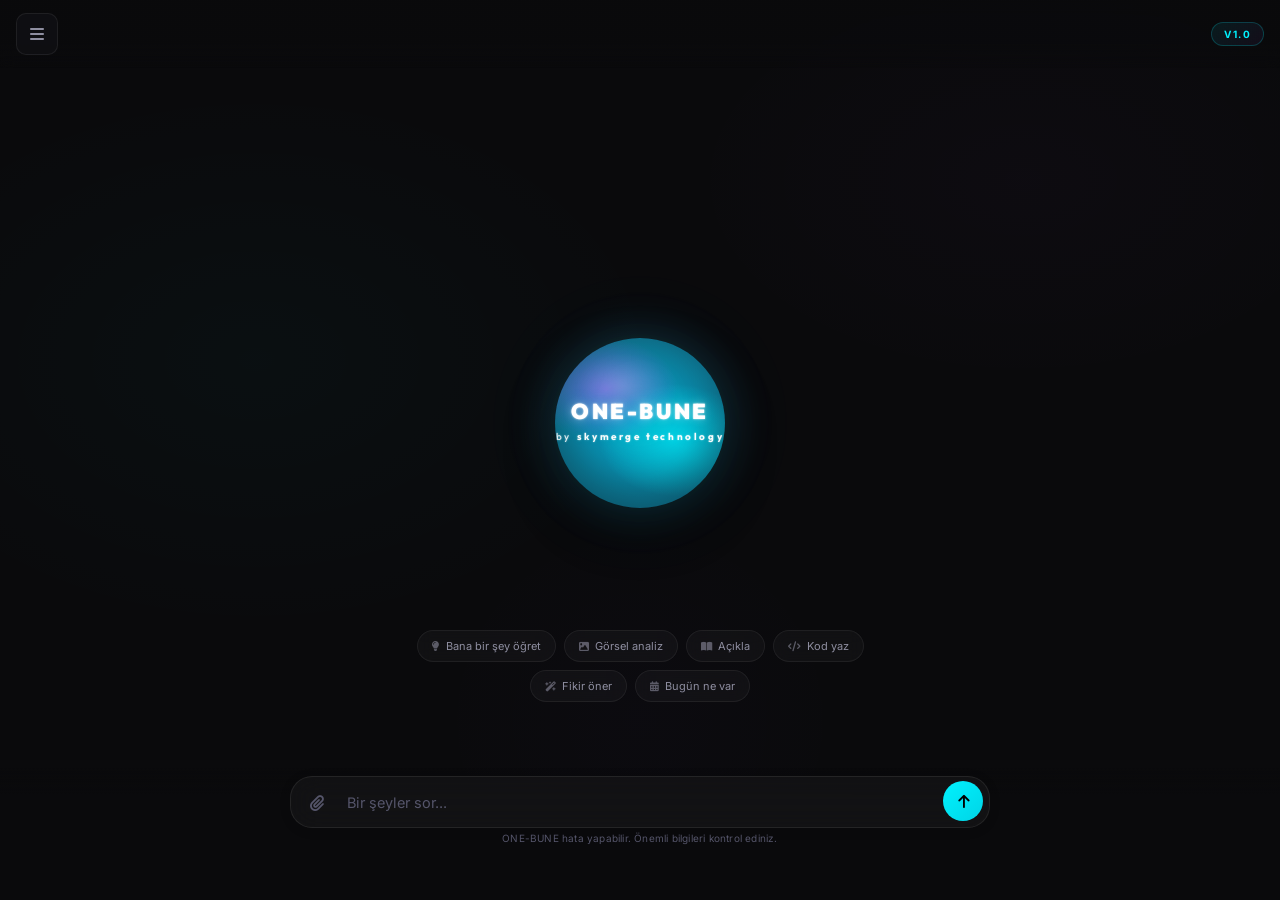
==== commit ab997ccc: "a" ====
--- a/websites/index.html
+++ b/websites/index.html
@@ -16,7 +16,7 @@
     <link rel="preconnect" href="https://fonts.gstatic.com" crossorigin>
     <link href="https://fonts.googleapis.com/css2?family=Inter:wght@400;500;600;700&family=JetBrains+Mono:wght@400;500&family=Outfit:wght@700;800&display=swap" rel="stylesheet">
 
-<style>
+ <style>
         :root {
             --bg-color: #0a0a0c;
             --sidebar-color: #111114;
@@ -221,6 +221,131 @@
         }
         .new-chat-btn i { font-size: 11px; opacity: 0.7; }
 
+        /* ── Sidebar Nav ───────────────────────── */
+        .sidebar-nav {
+            display: flex;
+            gap: 4px;
+            padding: 4px;
+            background: rgba(255,255,255,0.03);
+            border-radius: 12px;
+            border: 1px solid rgba(255,255,255,0.06);
+        }
+        .sidebar-nav-btn {
+            flex: 1;
+            display: flex;
+            flex-direction: column;
+            align-items: center;
+            gap: 4px;
+            padding: 8px 4px;
+            background: none;
+            border: none;
+            border-radius: 8px;
+            cursor: pointer;
+            color: rgba(255,255,255,0.45);
+            font-size: 10px;
+            font-family: inherit;
+            font-weight: 500;
+            transition: all 0.2s;
+            letter-spacing: 0.3px;
+        }
+        .sidebar-nav-btn i { font-size: 15px; }
+        .sidebar-nav-btn:hover { background: rgba(255,255,255,0.06); color: rgba(255,255,255,0.8); }
+        .sidebar-nav-btn.active {
+            background: rgba(0,242,254,0.1);
+            color: #00f2fe;
+        }
+        /* ── Uygulamalar sayfası ──────────────────── */
+        #apps-page {
+            display: none;
+            flex-direction: column;
+            gap: 12px;
+            flex: 1;
+            overflow-y: auto;
+        }
+        .apps-section-title {
+            font-size: 11px;
+            color: rgba(255,255,255,0.35);
+            text-transform: uppercase;
+            letter-spacing: 1.2px;
+            font-weight: 600;
+            padding: 0 2px;
+        }
+        .app-card {
+            display: flex;
+            align-items: center;
+            gap: 12px;
+            padding: 14px;
+            background: rgba(255,255,255,0.04);
+            border: 1px solid rgba(255,255,255,0.07);
+            border-radius: 12px;
+            cursor: default;
+            transition: all 0.2s;
+            position: relative;
+            overflow: hidden;
+        }
+        .app-card:hover { background: rgba(255,255,255,0.06); border-color: rgba(255,255,255,0.12); }
+        .app-card-icon {
+            width: 40px;
+            height: 40px;
+            border-radius: 10px;
+            display: flex;
+            align-items: center;
+            justify-content: center;
+            font-size: 18px;
+            flex-shrink: 0;
+        }
+        .app-card-info { flex: 1; min-width: 0; }
+        .app-card-name { font-size: 13px; font-weight: 600; color: rgba(255,255,255,0.85); }
+        .app-card-desc { font-size: 11px; color: rgba(255,255,255,0.38); margin-top: 2px; }
+        .app-card-badge {
+            font-size: 9px;
+            font-weight: 700;
+            padding: 3px 7px;
+            border-radius: 20px;
+            letter-spacing: 0.5px;
+            text-transform: uppercase;
+            flex-shrink: 0;
+        }
+        .badge-soon {
+            background: rgba(251,191,36,0.12);
+            color: #fbbf24;
+            border: 1px solid rgba(251,191,36,0.25);
+        }
+        .badge-new {
+            background: rgba(0,242,254,0.12);
+            color: #00f2fe;
+            border: 1px solid rgba(0,242,254,0.25);
+        }
+        /* ── Conv dropdown toggle ─────────────────── */
+        .conv-dropdown-header {
+            display: flex;
+            align-items: center;
+            justify-content: space-between;
+            padding: 6px 4px;
+            cursor: pointer;
+            border-radius: 8px;
+            transition: background 0.15s;
+            user-select: none;
+        }
+        .conv-dropdown-header:hover { background: rgba(255,255,255,0.04); }
+        .conv-dropdown-header .label {
+            font-size: 10px;
+            color: rgba(255,255,255,0.55);
+            text-transform: uppercase;
+            letter-spacing: 1.2px;
+            font-weight: 700;
+        }
+        .conv-dropdown-header .chevron {
+            font-size: 12px;
+            color: rgba(255,255,255,0.55);
+            transition: transform 0.2s;
+        }
+        .conv-dropdown-header.open .chevron { transform: rotate(180deg); }
+        .conv-dropdown-body {
+            overflow: visible;
+        }
+        .conv-dropdown-body:not(.open) { display: none; }
+
         #conversation-list-container {
             display: none;
             flex-direction: column;
@@ -228,6 +353,11 @@
             flex: 1;
             min-height: 0;
             overflow-y: auto;
+        }
+        #conversation-list {
+            display: flex;
+            flex-direction: column;
+            gap: 2px;
         }
 
         .conv-section-label {
@@ -243,30 +373,34 @@
         .conversation-item {
             padding: 10px 12px;
             background: transparent;
-            border-radius: 8px;
-            border-left: 2px solid transparent;
+            border-radius: 10px;
+            border-left: none;
             cursor: pointer;
-            transition: all 0.15s;
-        }
-        .conversation-item:hover { background: rgba(255,255,255,0.03); }
+            transition: all 0.18s;
+            margin-bottom: 1px;
+        }
+        .conversation-item:hover {
+            background: rgba(255,255,255,0.05);
+        }
         .conversation-item.active {
-            background: rgba(0,242,254,0.06);
-            border-left-color: var(--accent-color);
-        }
+            background: linear-gradient(135deg, rgba(0,242,254,0.08), rgba(0,242,254,0.04));
+            box-shadow: inset 0 0 0 1px rgba(0,242,254,0.12);
+        }
+        .conversation-item.active .conv-title { color: #fff; font-weight: 600; }
 
         .conv-title {
-            font-size: 12.5px;
+            font-size: 13px;
             font-weight: 500;
             margin-bottom: 3px;
             white-space: nowrap;
             overflow: hidden;
             text-overflow: ellipsis;
-            color: var(--text-primary);
+            color: rgba(255,255,255,0.88);
         }
 
         .conv-meta {
             font-size: 11px;
-            color: var(--text-muted);
+            color: rgba(255,255,255,0.38);
             display: flex;
             justify-content: space-between;
             align-items: center;
@@ -901,69 +1035,19 @@
         }
         #ptr-indicator.active { transform: translateY(80px); }
 
-        .mode-selector-container {
-            max-width: 700px;
-            margin: 0 auto 8px;
-            display: flex;
-            gap: 6px;
-            padding: 0 10px;
-            position: relative;
-        }
-
-        .mode-dropdown-wrapper {
-            position: relative;
-        }
-        .mode-dropdown-trigger {
-            background: rgba(255,255,255,0.04);
-            border: 1px solid rgba(255,255,255,0.08);
-            color: var(--accent-color);
-            padding: 8px 14px;
-            border-radius: 12px;
-            font-size: 11px;
-            font-weight: 700;
-            cursor: pointer;
-            transition: all 0.25s cubic-bezier(0.4, 0, 0.2, 1);
-            display: flex;
-            align-items: center;
-            gap: 7px;
-            text-transform: uppercase;
-            letter-spacing: 0.8px;
-            font-family: inherit;
-            backdrop-filter: blur(8px);
-            white-space: nowrap;
-        }
-        .mode-dropdown-trigger:hover {
-            background: rgba(0, 242, 254, 0.08);
-            border-color: rgba(0, 242, 254, 0.25);
-        }
-        .mode-dropdown-trigger .chevron {
-            font-size: 8px;
-            transition: transform 0.2s ease;
-            opacity: 0.5;
-        }
-        .mode-dropdown-trigger.open .chevron {
-            transform: rotate(180deg);
-        }
-        .mode-dropdown-menu {
-            position: absolute;
-            bottom: calc(100% + 6px);
-            left: 0;
-            background: rgba(22, 27, 34, 0.97);
-            border: 1px solid rgba(255,255,255,0.1);
-            border-radius: 14px;
-            padding: 6px;
-            min-width: 240px;
-            backdrop-filter: blur(20px);
-            box-shadow: 0 8px 32px rgba(0,0,0,0.4), 0 0 0 1px rgba(255,255,255,0.05);
-            z-index: 100;
-            display: none;
-            animation: dropUp 0.2s cubic-bezier(0.16, 1, 0.3, 1);
-        }
+        
+
+        
+        
+        
+        
+        
+        
         @keyframes dropUp {
             from { opacity: 0; transform: translateY(8px) scale(0.96); }
             to { opacity: 1; transform: translateY(0) scale(1); }
         }
-        .mode-dropdown-menu.show { display: block; }
+        
 
         .mode-section-divider {
             height: 1px;
@@ -979,70 +1063,31 @@
             padding: 6px 14px 2px;
         }
 
-        .mode-dropdown-item {
-            display: flex;
-            align-items: center;
-            gap: 10px;
-            padding: 10px 14px;
-            border-radius: 10px;
-            cursor: pointer;
-            transition: all 0.15s ease;
-            color: var(--text-secondary);
-            font-size: 12px;
-            font-weight: 500;
-        }
-        .mode-dropdown-item:hover {
-            background: rgba(255,255,255,0.06);
-            color: var(--text-primary);
-        }
-        .mode-dropdown-item.active {
-            background: rgba(0, 242, 254, 0.1);
-            color: var(--accent-color);
-        }
-        .mode-dropdown-item i {
-            font-size: 13px;
-            width: 18px;
-            text-align: center;
-        }
-        .mode-dropdown-item .item-label { font-weight: 600; }
-        .mode-dropdown-item .item-desc {
-            font-size: 10px;
-            color: var(--text-muted);
-            margin-top: 1px;
-        }
-        .mode-dropdown-item .item-check {
-            margin-left: auto;
-            font-size: 10px;
-            opacity: 0;
-            color: var(--accent-color);
-        }
-        .mode-dropdown-item.active .item-check { opacity: 1; }
-
-        .mode-dropdown-item[data-mode="it_expert"].active { background: rgba(34,197,94,0.08); color: #22c55e; }
-        .mode-dropdown-item[data-mode="it_expert"].active .item-check { color: #22c55e; }
-        .mode-dropdown-item[data-mode="student"].active { background: rgba(251,191,36,0.08); color: #fbbf24; }
-        .mode-dropdown-item[data-mode="student"].active .item-check { color: #fbbf24; }
-        .mode-dropdown-item[data-mode="social"].active { background: rgba(236,72,153,0.08); color: #ec4899; }
-        .mode-dropdown-item[data-mode="social"].active .item-check { color: #ec4899; }
-
-        .mode-dropdown-item.mode-locked {
-            opacity: 0.45 !important;
-            position: relative;
-        }
-        .mode-dropdown-item.mode-locked:hover {
-            background: rgba(255, 180, 0, 0.06);
-        }
+        
+        
+        
+        
+        
+        
+        
+        
+
+        
+        
+        
+        
+        
+        
+
+        
+        
         .mode-lock-icon {
             margin-left: auto;
             font-size: 11px;
             color: #ffb400;
             opacity: 0.8;
         }
-        .mode-dropdown-item.mode-locked .item-desc::after {
-            content: ' · Premium';
-            color: #ffb400;
-            font-weight: 600;
-        }
+        
 
         .hint-chip {
             background: rgba(255,255,255,0.03);
@@ -1749,8 +1794,8 @@
             .bot-bubble { max-width: 92%; }
             .quick-hints { gap: 6px; }
             .hint-chip { font-size: 11px; padding: 7px 11px; }
-            .mode-dropdown-trigger { padding: 7px 10px; font-size: 10px; }
-            .mode-dropdown-menu { min-width: 210px; }
+            
+            
             .ai-orb-wrapper { width: 140px; height: 140px; }
         }
         .onebune-image-loading {
@@ -1930,7 +1975,7 @@
     <div id="overlay" onclick="toggleSidebar()"></div>
 
     <aside id="sidebar">
-        <div style="padding:18px 16px; flex:1; overflow-y:auto; display:flex; flex-direction:column; gap:16px;">
+        <div style="padding:18px 16px 8px; flex:1; overflow-y:auto; display:flex; flex-direction:column; gap:12px; min-height:0;">
 
             <div id="user-profile-box">
                 <div class="user-info-row">
@@ -1960,28 +2005,56 @@
                 </p>
             </div>
 
-            <button class="new-chat-btn" onclick="createNewChat()">
+            <!-- ── Sidebar Nav ─────────────────────── -->
+            <div class="sidebar-nav" id="sidebar-nav">
+                <button class="sidebar-nav-btn active" id="nav-chats" onclick="switchSidebarTab('chats')">
+                    <i class="fas fa-comments"></i>
+                    Sohbetler
+                </button>
+                <button class="sidebar-nav-btn" id="nav-apps" onclick="switchSidebarTab('apps')">
+                    <i class="fas fa-grid-2"></i>
+                    Uygulamalar
+                </button>
+            </div>
+
+            <!-- ── Yeni Sohbet Butonu ──────────────── -->
+            <button class="new-chat-btn" id="new-chat-btn-sidebar" onclick="createNewChat()">
                 <i class="fas fa-plus"></i> Yeni Sohbet
             </button>
 
-            <div id="conversation-list-container">
-                <div style="display:flex;justify-content:space-between;align-items:center;padding:0 4px;">
-                    <div class="conv-section-label" style="margin:0;">Geçmiş Konuşmalar</div>
-                    <button onclick="deleteAllConversations()" title="Tüm geçmişi sil" style="background:none;border:none;color:var(--text-muted);cursor:pointer;font-size:11px;padding:4px 8px;border-radius:6px;transition:all 0.2s;" onmouseover="this.style.color='#ff4b4b';this.style.background='rgba(255,75,75,0.1)'" onmouseout="this.style.color='var(--text-muted)';this.style.background='none'">
-                        <i class="fas fa-trash-alt"></i>
-                    </button>
+            <!-- ══════════════════════════════════════
+                 SOHBETLER SAYFASI
+                 ══════════════════════════════════════ -->
+            <div id="chats-page" style="display:flex;flex-direction:column;gap:8px;flex:1;overflow:visible;">
+
+                <!-- Dropdown header -->
+                <div class="conv-dropdown-header open" id="conv-dropdown-toggle" onclick="toggleConvDropdown()">
+                    <span class="label">Geçmiş Konuşmalar</span>
+                    <span style="display:flex;align-items:center;gap:8px;">
+                        <button onclick="deleteAllConversations();event.stopPropagation();" title="Tüm geçmişi sil"
+                            style="background:none;border:none;color:rgba(255,255,255,0.25);cursor:pointer;font-size:10px;padding:2px 4px;border-radius:4px;transition:all 0.15s;"
+                            onmouseover="this.style.color='#ff4b4b'" onmouseout="this.style.color='rgba(255,255,255,0.25)'">
+                            <i class="fas fa-trash-alt"></i>
+                        </button>
+                        <i class="fas fa-chevron-down chevron"></i>
+                    </span>
                 </div>
-                <!-- Konuşma arama -->
-                <div style="padding:6px 0 4px;position:relative;">
-                    <input id="conv-search" type="text" placeholder="Konuşmalarda ara..."
-                        oninput="filterConversations(this.value)"
-                        style="width:100%;box-sizing:border-box;background:rgba(255,255,255,0.05);border:1px solid rgba(255,255,255,0.08);border-radius:8px;padding:7px 30px 7px 10px;color:var(--text-primary);font-size:12px;font-family:inherit;outline:none;transition:border-color 0.2s;"
-                        onfocus="this.style.borderColor='rgba(0,242,254,0.35)'"
-                        onblur="this.style.borderColor='rgba(255,255,255,0.08)'">
-                    <i class="fas fa-search" style="position:absolute;right:10px;top:50%;transform:translateY(-50%);font-size:11px;color:var(--text-muted);pointer-events:none;"></i>
+
+                <!-- Dropdown body -->
+                <div class="conv-dropdown-body open" id="conv-dropdown-body">
+                    <div style="padding:4px 0 6px;position:relative;">
+                        <input id="conv-search" type="text" placeholder="Konuşmalarda ara..."
+                            oninput="filterConversations(this.value)"
+                            style="width:100%;box-sizing:border-box;background:rgba(255,255,255,0.05);border:1px solid rgba(255,255,255,0.08);border-radius:8px;padding:7px 30px 7px 10px;color:var(--text-primary);font-size:12px;font-family:inherit;outline:none;transition:border-color 0.2s;"
+                            onfocus="this.style.borderColor='rgba(0,242,254,0.35)'"
+                            onblur="this.style.borderColor='rgba(255,255,255,0.08)'">
+                        <i class="fas fa-search" style="position:absolute;right:10px;top:50%;transform:translateY(-50%);font-size:11px;color:var(--text-muted);pointer-events:none;"></i>
+                    </div>
+                    <div id="conversation-list"></div>
                 </div>
-                <div id="conversation-list"></div>
             </div>
+
+            <div id="conversation-list-container" style="display:none;"></div>
 
             <div id="auth-container" class="auth-container-v2">
                 <div id="auth-choice-step" class="auth-choice-v2">
@@ -2026,6 +2099,71 @@
                         <label class="auth-label-v2">E-posta / Email</label>
                         <div class="auth-input-wrap-v2"><i class="fas fa-at"></i><input type="email" id="auth-email" placeholder="ornek@email.com" autocomplete="email"></div>
                     </div>
+                    <!-- KVKK — sadece kayıt modunda göster -->
+                    <div id="register-agreements" style="display:none;margin:14px 0 6px;">
+                        <div style="background:rgba(0,242,254,0.04);border:1px solid rgba(0,242,254,0.12);border-radius:14px;padding:16px;display:flex;flex-direction:column;gap:12px;">
+
+                            <!-- Zorunlu KVKK checkbox -->
+                            <label style="display:flex;align-items:flex-start;gap:10px;cursor:pointer;">
+                                <input type="checkbox" id="chk-reg-kvkk"
+                                    style="margin-top:2px;accent-color:#00f2fe;width:16px;height:16px;flex-shrink:0;cursor:pointer;">
+                                <span style="font-size:12px;color:rgba(255,255,255,0.78);line-height:1.6;">
+                                    <a href="/legal/kvkk-aydinlatma.php" target="_blank"
+                                        style="color:#00f2fe;text-decoration:none;font-weight:600;"
+                                        onclick="event.stopPropagation()">KVKK Aydınlatma Metni</a>'ni,
+                                    <a href="/legal/gizlilik-politikasi.php" target="_blank"
+                                        style="color:#00f2fe;text-decoration:none;font-weight:600;"
+                                        onclick="event.stopPropagation()">Gizlilik Politikası</a>'nı ve
+                                    <a href="/legal/kullanim-kosullari.php" target="_blank"
+                                        style="color:#00f2fe;text-decoration:none;font-weight:600;"
+                                        onclick="event.stopPropagation()">Kullanım Koşulları</a>'nı
+                                    okudum, kabul ediyorum.<span style="color:#ff4b4b;font-weight:700;"> *</span>
+                                </span>
+                            </label>
+
+                            <!-- Veri kullanım bilgisi -->
+                            <div style="background:rgba(255,255,255,0.03);border:1px solid rgba(255,255,255,0.07);border-radius:10px;padding:12px;display:flex;flex-direction:column;gap:8px;">
+                                <div style="font-size:10px;font-weight:700;color:rgba(255,255,255,0.35);text-transform:uppercase;letter-spacing:0.8px;margin-bottom:2px;">
+                                    Toplanan Veriler ve Kullanım Amacı
+                                </div>
+                                <div style="display:flex;gap:8px;align-items:flex-start;">
+                                    <i class="fas fa-id-card" style="color:#00f2fe;font-size:11px;margin-top:2px;flex-shrink:0;width:14px;"></i>
+                                    <span style="font-size:11px;color:rgba(255,255,255,0.5);line-height:1.5;">
+                                        <strong style="color:rgba(255,255,255,0.65);">TC Kimlik No</strong> — Yalnızca yasal fatura zorunluluğu kapsamında ödeme işlemlerinde kullanılır.
+                                    </span>
+                                </div>
+                                <div style="display:flex;gap:8px;align-items:flex-start;">
+                                    <i class="fas fa-location-dot" style="color:#a78bfa;font-size:11px;margin-top:2px;flex-shrink:0;width:14px;"></i>
+                                    <span style="font-size:11px;color:rgba(255,255,255,0.5);line-height:1.5;">
+                                        <strong style="color:rgba(255,255,255,0.65);">Adres bilgisi</strong> — Yalnızca fatura düzenlenmesi amacıyla alınır, başka amaçla işlenmez.
+                                    </span>
+                                </div>
+                                <div style="display:flex;gap:8px;align-items:flex-start;">
+                                    <i class="fas fa-phone" style="color:#22c55e;font-size:11px;margin-top:2px;flex-shrink:0;width:14px;"></i>
+                                    <span style="font-size:11px;color:rgba(255,255,255,0.5);line-height:1.5;">
+                                        <strong style="color:rgba(255,255,255,0.65);">Telefon numarası</strong> — Ödeme güvenliği ve hesap doğrulama için kullanılır.
+                                    </span>
+                                </div>
+                                <div style="display:flex;gap:8px;align-items:flex-start;">
+                                    <i class="fas fa-shield-halved" style="color:#fbbf24;font-size:11px;margin-top:2px;flex-shrink:0;width:14px;"></i>
+                                    <span style="font-size:11px;color:rgba(255,255,255,0.5);line-height:1.5;">
+                                        Kişisel verileriniz <strong style="color:rgba(255,255,255,0.65);">üçüncü taraflarla paylaşılmaz</strong>, KVKK kapsamında korunur.
+                                    </span>
+                                </div>
+                            </div>
+
+                            <!-- İsteğe bağlı iletişim onayı -->
+                            <label style="display:flex;align-items:flex-start;gap:10px;cursor:pointer;">
+                                <input type="checkbox" id="chk-reg-iletisim"
+                                    style="margin-top:2px;accent-color:#00f2fe;width:16px;height:16px;flex-shrink:0;cursor:pointer;">
+                                <span style="font-size:12px;color:rgba(255,255,255,0.48);line-height:1.6;">
+                                    Kampanya, güncelleme ve yeniliklerden e-posta ile haberdar olmak istiyorum.
+                                    <span style="color:rgba(255,255,255,0.28);">(isteğe bağlı)</span>
+                                </span>
+                            </label>
+
+                        </div>
+                    </div>
                     <button class="auth-submit-v2" onclick="handleCodeRequest()"><i class="fas fa-paper-plane"></i> Doğrulama Kodu Gönder</button>
                 </div>
 
@@ -2109,64 +2247,7 @@
             </div>
         </div>
 
-        <div class="mode-selector-container">
-            <div class="mode-dropdown-wrapper">
-                <div class="mode-dropdown-trigger" id="mode-trigger" onclick="toggleModeDropdown()">
-                    <i class="fas fa-robot" id="mode-trigger-icon"></i>
-                    <span id="mode-trigger-label">Asistan</span>
-                    <i class="fas fa-chevron-down chevron"></i>
-                </div>
-                <div class="mode-dropdown-menu" id="mode-dropdown">
-                    <!-- ✅ 2 ANA MODE -->
-                    <div class="mode-dropdown-item active" data-mode="assistant" onclick="selectMode('assistant')">
-                        <i class="fas fa-robot"></i>
-                        <div>
-                            <div class="item-label">Asistan</div>
-                            <div class="item-desc">Sohbet, görsel analiz, genel sorular</div>
-                        </div>
-                        <i class="fas fa-check item-check"></i>
-                    </div>
-                    <div class="mode-dropdown-item" data-mode="code" onclick="selectMode('code')">
-                        <i class="fas fa-code"></i>
-                        <div>
-                            <div class="item-label">Kod Yazıcı</div>
-                            <div class="item-desc">Kod yaz, debug, screenshot analiz</div>
-                        </div>
-                        <i class="fas fa-check item-check"></i>
-                    </div>
-                    
-                    <!-- ✅ DIVIDER -->
-                    <div class="mode-section-divider"></div>
-                    <div class="mode-section-label">Uzman Modları</div>
-                    
-                    <!-- ✅ 3 UZMAN BETA MODE -->
-                    <div class="mode-dropdown-item" data-mode="it_expert" onclick="selectMode('it_expert')">
-                        <i class="fas fa-server" style="color:#22c55e;"></i>
-                        <div>
-                            <div class="item-label">IT Uzmanı <span style="font-size:9px;color:#ffb400;margin-left:4px;font-weight:700;">BETA</span></div>
-                            <div class="item-desc">Derin teknik · RAG + Web</div>
-                        </div>
-                        <i class="fas fa-check item-check"></i>
-                    </div>
-                    <div class="mode-dropdown-item" data-mode="student" onclick="selectMode('student')">
-                        <i class="fas fa-graduation-cap" style="color:#fbbf24;"></i>
-                        <div>
-                            <div class="item-label">Öğrenci <span style="font-size:9px;color:#ffb400;margin-left:4px;font-weight:700;">BETA</span></div>
-                            <div class="item-desc">Ders, sınav, çalışma teknikleri</div>
-                        </div>
-                        <i class="fas fa-check item-check"></i>
-                    </div>
-                    <div class="mode-dropdown-item" data-mode="social" onclick="selectMode('social')">
-                        <i class="fas fa-heart" style="color:#ec4899;"></i>
-                        <div>
-                            <div class="item-label">Sosyal <span style="font-size:9px;color:#ffb400;margin-left:4px;font-weight:700;">BETA</span></div>
-                            <div class="item-desc">Yemek, seyahat, hobi, yaşam</div>
-                        </div>
-                        <i class="fas fa-check item-check"></i>
-                    </div>
-                </div>
-            </div>
-        </div>
+
 
         <div class="input-wrapper">
             <button class="attach-btn" id="attach-btn" onclick="document.getElementById('file-input').click()" title="Dosya veya Görsel Yükle">
@@ -2260,5 +2341,235 @@
             }, 100);
         };
     </script>
+<!-- DESTEK MODAL -->
+<div id="support-modal" style="display:none;position:fixed;inset:0;background:rgba(0,0,0,0.7);z-index:9999;display:none;align-items:center;justify-content:center;padding:20px;">
+    <div style="background:#111118;border:1px solid rgba(255,255,255,0.08);border-radius:18px;padding:28px;width:100%;max-width:440px;position:relative;">
+        <button onclick="document.getElementById('support-modal').style.display='none'" style="position:absolute;top:14px;right:16px;background:none;border:none;color:rgba(255,255,255,0.4);font-size:18px;cursor:pointer;"><i class="fas fa-xmark"></i></button>
+        <div style="display:flex;align-items:center;gap:10px;margin-bottom:20px;">
+            <div style="width:36px;height:36px;border-radius:10px;background:rgba(0,242,254,0.1);display:flex;align-items:center;justify-content:center;color:#00f2fe;"><i class="fas fa-headset"></i></div>
+            <h3 style="margin:0;font-size:16px;font-weight:600;">Destek & Geri Bildirim</h3>
+        </div>
+        <div style="display:flex;flex-direction:column;gap:10px;margin-bottom:18px;">
+            <button onclick="setSupportType('bug')" data-stype="bug" class="support-type-btn" style="display:flex;align-items:center;gap:12px;padding:14px 16px;background:rgba(255,255,255,0.07);border:1px solid rgba(255,255,255,0.12);border-radius:12px;cursor:pointer;text-align:left;transition:all 0.2s;width:100%;">
+                <i class="fas fa-bug" style="color:#ff6b6b;font-size:18px;width:20px;flex-shrink:0;"></i>
+                <div><div style="font-size:14px;font-weight:600;color:#fff;">Hata Bildirimi</div><div style="font-size:12px;color:rgba(255,255,255,0.6);margin-top:2px;">Bir şey çalışmıyor mu?</div></div>
+            </button>
+            <button onclick="setSupportType('idea')" data-stype="idea" class="support-type-btn" style="display:flex;align-items:center;gap:12px;padding:14px 16px;background:rgba(255,255,255,0.07);border:1px solid rgba(255,255,255,0.12);border-radius:12px;cursor:pointer;text-align:left;transition:all 0.2s;width:100%;">
+                <i class="fas fa-lightbulb" style="color:#fbbf24;font-size:18px;width:20px;flex-shrink:0;"></i>
+                <div><div style="font-size:14px;font-weight:600;color:#fff;">Öneri / Fikir</div><div style="font-size:12px;color:rgba(255,255,255,0.6);margin-top:2px;">Yeni özellik veya iyileştirme</div></div>
+            </button>
+            <button onclick="setSupportType('general')" data-stype="general" class="support-type-btn" style="display:flex;align-items:center;gap:12px;padding:14px 16px;background:rgba(255,255,255,0.07);border:1px solid rgba(255,255,255,0.12);border-radius:12px;cursor:pointer;text-align:left;transition:all 0.2s;width:100%;">
+                <i class="fas fa-comment" style="color:#a78bfa;font-size:18px;width:20px;flex-shrink:0;"></i>
+                <div><div style="font-size:14px;font-weight:600;color:#fff;">Genel Geri Bildirim</div><div style="font-size:12px;color:rgba(255,255,255,0.6);margin-top:2px;">Her türlü görüş</div></div>
+            </button>
+        </div>
+        <textarea id="support-message" placeholder="Mesajınızı buraya yazın..." style="width:100%;min-height:100px;background:rgba(255,255,255,0.04);border:1px solid rgba(255,255,255,0.08);border-radius:12px;padding:12px;color:#fff;font-size:13px;resize:vertical;outline:none;box-sizing:border-box;font-family:inherit;"></textarea>
+        <button onclick="submitSupport()" style="width:100%;margin-top:12px;padding:12px;background:linear-gradient(135deg,#00f2fe,#a78bfa);border:none;border-radius:12px;color:#000;font-size:14px;font-weight:600;cursor:pointer;">
+            <i class="fas fa-paper-plane"></i> Gönder
+        </button>
+        <p id="support-result" style="text-align:center;font-size:12px;margin-top:10px;color:#00e676;display:none;">✓ Mesajınız alındı, teşekkürler!</p>
+    </div>
+</div>
+<!-- ══════════════════════════════════════════════════════════
+     UYGULAMALAR FULL-PAGE OVERLAY
+     ══════════════════════════════════════════════════════════ -->
+<div id="apps-fullpage" style="
+    display:none;
+    position:fixed;
+    inset:0;
+    background:#0a0a0f;
+    z-index:9000;
+    overflow-y:auto;
+">
+    <!-- Header -->
+    <div style="
+        position:sticky;top:0;z-index:10;
+        background:rgba(10,10,15,0.95);
+        backdrop-filter:blur(20px);
+        border-bottom:1px solid rgba(255,255,255,0.06);
+        padding:16px 24px;
+        display:flex;align-items:center;gap:16px;
+    ">
+        <button onclick="closeAppsPage()" style="
+            background:rgba(255,255,255,0.06);
+            border:1px solid rgba(255,255,255,0.1);
+            border-radius:10px;
+            color:rgba(255,255,255,0.7);
+            width:36px;height:36px;
+            cursor:pointer;
+            display:flex;align-items:center;justify-content:center;
+            font-size:14px;
+            transition:all 0.2s;
+            flex-shrink:0;
+        " onmouseover="this.style.background='rgba(255,255,255,0.1)'"
+           onmouseout="this.style.background='rgba(255,255,255,0.06)'">
+            <i class="fas fa-arrow-left"></i>
+        </button>
+        <div>
+            <div style="font-size:18px;font-weight:700;color:#fff;letter-spacing:-0.3px;">Uygulamalar</div>
+            <div style="font-size:12px;color:rgba(255,255,255,0.38);margin-top:1px;">Skylight ekosistemi</div>
+        </div>
+    </div>
+
+    <!-- İçerik -->
+    <div style="max-width:780px;margin:0 auto;padding:32px 20px 60px;">
+
+        <!-- Intro -->
+        <div style="
+            text-align:center;
+            margin-bottom:40px;
+        ">
+            <div style="
+                display:inline-flex;align-items:center;gap:8px;
+                background:rgba(0,242,254,0.08);
+                border:1px solid rgba(0,242,254,0.18);
+                border-radius:20px;
+                padding:6px 16px;
+                font-size:12px;
+                color:#00f2fe;
+                font-weight:600;
+                margin-bottom:16px;
+                letter-spacing:0.5px;
+            ">
+                <i class="fas fa-rocket"></i> Çok Yakında
+            </div>
+            <h2 style="font-size:26px;font-weight:800;color:#fff;margin:0 0 10px;letter-spacing:-0.5px;">
+                Her ihtiyaç için<br>özel bir asistan
+            </h2>
+            <p style="font-size:14px;color:rgba(255,255,255,0.45);margin:0;line-height:1.6;max-width:400px;margin:0 auto;">
+                Skylight'ın güçlü modelleri, farklı alanlara özel deneyimlerle geliyor.
+            </p>
+        </div>
+
+        <!-- Kartlar grid -->
+        <div style="display:grid;grid-template-columns:repeat(2,1fr);gap:14px;">
+
+            <!-- Sosyal -->
+            <div class="app-fullcard" onclick="" style="
+                background:linear-gradient(135deg,rgba(251,191,36,0.08) 0%,rgba(249,115,22,0.05) 100%);
+                border:1px solid rgba(251,191,36,0.18);
+                border-radius:20px;
+                padding:24px 20px;
+                cursor:default;
+                transition:all 0.25s;
+                position:relative;
+                overflow:hidden;
+            "
+            onmouseover="this.style.transform='translateY(-3px)';this.style.borderColor='rgba(251,191,36,0.35)'"
+            onmouseout="this.style.transform='';this.style.borderColor='rgba(251,191,36,0.18)'">
+                <div style="position:absolute;top:-20px;right:-20px;width:80px;height:80px;background:radial-gradient(circle,rgba(251,191,36,0.12),transparent);border-radius:50%;"></div>
+                <div style="width:52px;height:52px;border-radius:16px;background:linear-gradient(135deg,rgba(251,191,36,0.2),rgba(249,115,22,0.2));display:flex;align-items:center;justify-content:center;margin-bottom:16px;">
+                    <i class="fas fa-comments" style="font-size:22px;color:#fbbf24;"></i>
+                </div>
+                <div style="font-size:16px;font-weight:700;color:#fff;margin-bottom:6px;">Sosyal Asistan</div>
+                <div style="font-size:12px;color:rgba(255,255,255,0.45);line-height:1.5;margin-bottom:16px;">Yemek tarifleri, seyahat planları, günlük yaşam tavsiyeleri</div>
+                <span style="display:inline-block;background:rgba(251,191,36,0.12);color:#fbbf24;border:1px solid rgba(251,191,36,0.25);font-size:10px;font-weight:700;padding:4px 10px;border-radius:20px;letter-spacing:0.5px;text-transform:uppercase;">Yakında</span>
+            </div>
+
+            <!-- Finans -->
+            <div class="app-fullcard" style="
+                background:linear-gradient(135deg,rgba(34,197,94,0.08) 0%,rgba(16,185,129,0.05) 100%);
+                border:1px solid rgba(34,197,94,0.18);
+                border-radius:20px;
+                padding:24px 20px;
+                cursor:default;
+                transition:all 0.25s;
+                position:relative;
+                overflow:hidden;
+            "
+            onmouseover="this.style.transform='translateY(-3px)';this.style.borderColor='rgba(34,197,94,0.35)'"
+            onmouseout="this.style.transform='';this.style.borderColor='rgba(34,197,94,0.18)'">
+                <div style="position:absolute;top:-20px;right:-20px;width:80px;height:80px;background:radial-gradient(circle,rgba(34,197,94,0.12),transparent);border-radius:50%;"></div>
+                <div style="width:52px;height:52px;border-radius:16px;background:linear-gradient(135deg,rgba(34,197,94,0.2),rgba(16,185,129,0.2));display:flex;align-items:center;justify-content:center;margin-bottom:16px;">
+                    <i class="fas fa-chart-line" style="font-size:22px;color:#22c55e;"></i>
+                </div>
+                <div style="font-size:16px;font-weight:700;color:#fff;margin-bottom:6px;">Finans Asistanı</div>
+                <div style="font-size:12px;color:rgba(255,255,255,0.45);line-height:1.5;margin-bottom:16px;">Borsa analizi, yatırım tavsiyeleri, bütçe ve harcama takibi</div>
+                <span style="display:inline-block;background:rgba(34,197,94,0.12);color:#22c55e;border:1px solid rgba(34,197,94,0.25);font-size:10px;font-weight:700;padding:4px 10px;border-radius:20px;letter-spacing:0.5px;text-transform:uppercase;">Yakında</span>
+            </div>
+
+            <!-- IT & DevOps -->
+            <div class="app-fullcard" style="
+                background:linear-gradient(135deg,rgba(59,130,246,0.08) 0%,rgba(99,102,241,0.05) 100%);
+                border:1px solid rgba(59,130,246,0.18);
+                border-radius:20px;
+                padding:24px 20px;
+                cursor:default;
+                transition:all 0.25s;
+                position:relative;
+                overflow:hidden;
+            "
+            onmouseover="this.style.transform='translateY(-3px)';this.style.borderColor='rgba(59,130,246,0.35)'"
+            onmouseout="this.style.transform='';this.style.borderColor='rgba(59,130,246,0.18)'">
+                <div style="position:absolute;top:-20px;right:-20px;width:80px;height:80px;background:radial-gradient(circle,rgba(59,130,246,0.12),transparent);border-radius:50%;"></div>
+                <div style="width:52px;height:52px;border-radius:16px;background:linear-gradient(135deg,rgba(59,130,246,0.2),rgba(99,102,241,0.2));display:flex;align-items:center;justify-content:center;margin-bottom:16px;">
+                    <i class="fas fa-server" style="font-size:22px;color:#3b82f6;"></i>
+                </div>
+                <div style="font-size:16px;font-weight:700;color:#fff;margin-bottom:6px;">IT & DevOps</div>
+                <div style="font-size:12px;color:rgba(255,255,255,0.45);line-height:1.5;margin-bottom:16px;">Kubernetes, Docker, Cloud altyapı ve sistem yönetimi</div>
+                <span style="display:inline-block;background:rgba(59,130,246,0.12);color:#3b82f6;border:1px solid rgba(59,130,246,0.25);font-size:10px;font-weight:700;padding:4px 10px;border-radius:20px;letter-spacing:0.5px;text-transform:uppercase;">Yakında</span>
+            </div>
+
+            <!-- Doküman -->
+            <div class="app-fullcard" style="
+                background:linear-gradient(135deg,rgba(167,139,250,0.08) 0%,rgba(236,72,153,0.05) 100%);
+                border:1px solid rgba(167,139,250,0.18);
+                border-radius:20px;
+                padding:24px 20px;
+                cursor:default;
+                transition:all 0.25s;
+                position:relative;
+                overflow:hidden;
+            "
+            onmouseover="this.style.transform='translateY(-3px)';this.style.borderColor='rgba(167,139,250,0.35)'"
+            onmouseout="this.style.transform='';this.style.borderColor='rgba(167,139,250,0.18)'">
+                <div style="position:absolute;top:-20px;right:-20px;width:80px;height:80px;background:radial-gradient(circle,rgba(167,139,250,0.12),transparent);border-radius:50%;"></div>
+                <div style="width:52px;height:52px;border-radius:16px;background:linear-gradient(135deg,rgba(167,139,250,0.2),rgba(236,72,153,0.2));display:flex;align-items:center;justify-content:center;margin-bottom:16px;">
+                    <i class="fas fa-file-lines" style="font-size:22px;color:#a78bfa;"></i>
+                </div>
+                <div style="font-size:16px;font-weight:700;color:#fff;margin-bottom:6px;">Doküman Asistanı</div>
+                <div style="font-size:12px;color:rgba(255,255,255,0.45);line-height:1.5;margin-bottom:16px;">PDF, Word okuma, analiz, özetleme ve içerik üretimi</div>
+                <span style="display:inline-block;background:rgba(167,139,250,0.12);color:#a78bfa;border:1px solid rgba(167,139,250,0.25);font-size:10px;font-weight:700;padding:4px 10px;border-radius:20px;letter-spacing:0.5px;text-transform:uppercase;">Yakında</span>
+            </div>
+
+            <!-- Öğrenci — tek başına ortalanmış -->
+            <div class="app-fullcard" style="
+                grid-column:span 2;
+                background:linear-gradient(135deg,rgba(0,242,254,0.07) 0%,rgba(79,172,254,0.05) 100%);
+                border:1px solid rgba(0,242,254,0.16);
+                border-radius:20px;
+                padding:24px 20px;
+                cursor:default;
+                transition:all 0.25s;
+                position:relative;
+                overflow:hidden;
+                display:flex;align-items:center;gap:20px;
+            "
+            onmouseover="this.style.transform='translateY(-2px)';this.style.borderColor='rgba(0,242,254,0.32)'"
+            onmouseout="this.style.transform='';this.style.borderColor='rgba(0,242,254,0.16)'">
+                <div style="position:absolute;top:-20px;right:-20px;width:100px;height:100px;background:radial-gradient(circle,rgba(0,242,254,0.08),transparent);border-radius:50%;"></div>
+                <div style="width:56px;height:56px;border-radius:16px;background:linear-gradient(135deg,rgba(0,242,254,0.15),rgba(79,172,254,0.15));display:flex;align-items:center;justify-content:center;flex-shrink:0;">
+                    <i class="fas fa-graduation-cap" style="font-size:24px;color:#00f2fe;"></i>
+                </div>
+                <div style="flex:1;">
+                    <div style="font-size:16px;font-weight:700;color:#fff;margin-bottom:5px;">Öğrenci Asistanı</div>
+                    <div style="font-size:12px;color:rgba(255,255,255,0.45);line-height:1.5;">Ödev hazırlama, sınav hazırlık, konu anlatımı ve öğrenme desteği</div>
+                </div>
+                <span style="display:inline-block;background:rgba(0,242,254,0.1);color:#00f2fe;border:1px solid rgba(0,242,254,0.22);font-size:10px;font-weight:700;padding:4px 10px;border-radius:20px;letter-spacing:0.5px;text-transform:uppercase;flex-shrink:0;">Yakında</span>
+            </div>
+
+        </div>
+
+        <!-- Alt bilgi -->
+        <div style="margin-top:32px;text-align:center;">
+            <p style="font-size:13px;color:rgba(255,255,255,0.3);line-height:1.6;">
+                Tüm uygulamalar Skylight'ın güçlü AI altyapısıyla çalışacak.<br>
+                Haberleri kaçırmak için bildirimleri açık tutun.
+            </p>
+        </div>
+
+    </div>
+</div>
+
 </body>
 </html>
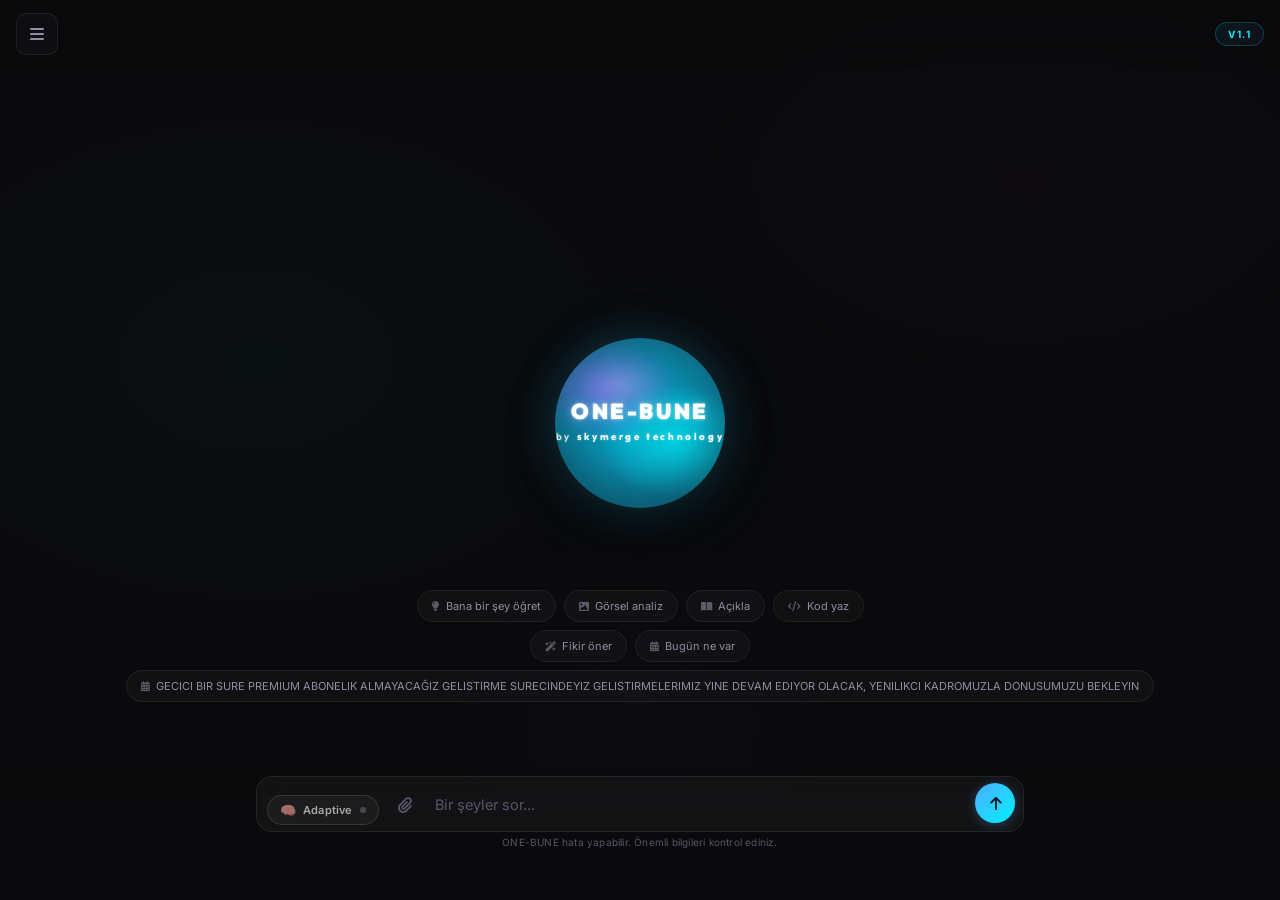
==== commit d0f2a322: "a" ====
--- a/websites/index.html
+++ b/websites/index.html
@@ -16,14 +16,19 @@
     <link rel="preconnect" href="https://fonts.gstatic.com" crossorigin>
     <link href="https://fonts.googleapis.com/css2?family=Inter:wght@400;500;600;700&family=JetBrains+Mono:wght@400;500&family=Outfit:wght@700;800&display=swap" rel="stylesheet">
 
- <style>
+<style>
         :root {
             --bg-color: #0a0a0c;
             --sidebar-color: #111114;
             --accent-color: #00f2fe;
             --accent-cyan: #00f2fe;
+            --accent-blue: #4facfe;       /* yeni — mavi vurgu */
+            --accent-blue-deep: #2563eb;  /* yeni — derin mavi */
             --accent-purple: #bc4efd;
             --secondary-accent: #bc4efd;
+            --gradient-brand: linear-gradient(135deg, #4facfe 0%, #00f2fe 100%);
+            --gradient-user: linear-gradient(135deg, rgba(79,172,254,0.18) 0%, rgba(0,242,254,0.10) 100%);
+            --gradient-active: linear-gradient(135deg, #4facfe 0%, #00f2fe 100%);
             --user-bubble: #1e1e2a;
             --bot-bubble: #141419;
             --danger-color: #ff4b4b;
@@ -64,7 +69,7 @@
         ::-webkit-scrollbar-thumb:hover { background: rgba(255,255,255,0.12); }
 
         #sidebar {
-            width: 280px;
+            width: 260px;
             background-color: var(--sidebar-color);
             height: 100%;
             position: fixed;
@@ -200,59 +205,68 @@
 
         .new-chat-btn {
             width: 100%;
-            padding: 12px;
+            padding: 11px 14px;
             border-radius: 10px;
-            background: rgba(255,255,255,0.04);
+            background: rgba(255,255,255,0.05);
             color: var(--text-primary);
-            border: 1px solid var(--border-color);
+            border: 1px solid rgba(255,255,255,0.08);
             cursor: pointer;
             font-size: 13px;
-            font-weight: 500;
+            font-weight: 600;
             font-family: inherit;
             display: flex;
             align-items: center;
-            justify-content: center;
-            gap: 8px;
-            transition: all 0.2s;
+            justify-content: flex-start;
+            gap: 10px;
+            transition: all 0.18s;
+            letter-spacing: 0.1px;
         }
         .new-chat-btn:hover {
-            background: rgba(255,255,255,0.07);
-            border-color: rgba(255,255,255,0.12);
-        }
-        .new-chat-btn i { font-size: 11px; opacity: 0.7; }
-
-        /* ── Sidebar Nav ───────────────────────── */
+            background: rgba(255,255,255,0.08);
+            border-color: rgba(255,255,255,0.14);
+            transform: translateY(-1px);
+        }
+        .new-chat-btn:active { transform: translateY(0); }
+        .new-chat-btn i {
+            font-size: 12px;
+            opacity: 0.9;
+            color: #4facfe;
+        }
+
+        /* ── Sidebar Nav (Open WebUI tarzı, ikon-yatay) ───── */
         .sidebar-nav {
             display: flex;
-            gap: 4px;
-            padding: 4px;
-            background: rgba(255,255,255,0.03);
-            border-radius: 12px;
-            border: 1px solid rgba(255,255,255,0.06);
+            gap: 3px;
+            padding: 3px;
+            background: rgba(255,255,255,0.025);
+            border-radius: 10px;
+            border: 1px solid rgba(255,255,255,0.05);
         }
         .sidebar-nav-btn {
             flex: 1;
             display: flex;
-            flex-direction: column;
-            align-items: center;
-            gap: 4px;
-            padding: 8px 4px;
+            flex-direction: row;
+            align-items: center;
+            justify-content: center;
+            gap: 7px;
+            padding: 8px 6px;
             background: none;
             border: none;
-            border-radius: 8px;
+            border-radius: 7px;
             cursor: pointer;
-            color: rgba(255,255,255,0.45);
-            font-size: 10px;
+            color: rgba(255,255,255,0.50);
+            font-size: 11.5px;
             font-family: inherit;
             font-weight: 500;
-            transition: all 0.2s;
-            letter-spacing: 0.3px;
-        }
-        .sidebar-nav-btn i { font-size: 15px; }
-        .sidebar-nav-btn:hover { background: rgba(255,255,255,0.06); color: rgba(255,255,255,0.8); }
+            transition: all 0.18s;
+            letter-spacing: 0.1px;
+        }
+        .sidebar-nav-btn i { font-size: 13px; }
+        .sidebar-nav-btn:hover { background: rgba(255,255,255,0.05); color: rgba(255,255,255,0.85); }
         .sidebar-nav-btn.active {
-            background: rgba(0,242,254,0.1);
-            color: #00f2fe;
+            background: linear-gradient(135deg, rgba(79,172,254,0.16), rgba(0,242,254,0.10));
+            color: #4facfe;
+            box-shadow: inset 0 0 0 1px rgba(79,172,254,0.25);
         }
         /* ── Uygulamalar sayfası ──────────────────── */
         #apps-page {
@@ -371,20 +385,21 @@
         }
 
         .conversation-item {
-            padding: 10px 12px;
+            padding: 9px 11px;
             background: transparent;
-            border-radius: 10px;
+            border-radius: 8px;
             border-left: none;
             cursor: pointer;
-            transition: all 0.18s;
-            margin-bottom: 1px;
+            transition: background 0.15s, transform 0.15s;
+            margin-bottom: 2px;
+            position: relative;
         }
         .conversation-item:hover {
-            background: rgba(255,255,255,0.05);
+            background: rgba(255,255,255,0.04);
         }
         .conversation-item.active {
-            background: linear-gradient(135deg, rgba(0,242,254,0.08), rgba(0,242,254,0.04));
-            box-shadow: inset 0 0 0 1px rgba(0,242,254,0.12);
+            background: linear-gradient(90deg, rgba(79, 172, 254, 0.12), rgba(0, 242, 254, 0.04));
+            box-shadow: inset 3px 0 0 #4facfe;
         }
         .conversation-item.active .conv-title { color: #fff; font-weight: 600; }
 
@@ -404,6 +419,70 @@
             display: flex;
             justify-content: space-between;
             align-items: center;
+        }
+
+        /* ── Deep Search Step Kartları — Claude gibi ─── */
+        .thinking-steps {
+            display: flex;
+            flex-direction: column;
+            gap: 5px;
+            padding: 2px 0 14px;
+            max-width: 380px;
+        }
+        .thinking-step {
+            display: flex;
+            align-items: center;
+            gap: 10px;
+            padding: 7px 13px;
+            background: rgba(255,255,255,0.03);
+            border: 1px solid rgba(255,255,255,0.07);
+            border-radius: 9px;
+            font-size: 13px;
+            color: rgba(255,255,255,0.5);
+            animation: stepFadeIn 0.25s ease both;
+            transition: all 0.3s ease;
+        }
+        .thinking-step.active {
+            background: rgba(0,242,254,0.06);
+            border-color: rgba(0,242,254,0.2);
+            color: rgba(255,255,255,0.85);
+        }
+        .thinking-step.done {
+            background: transparent;
+            border-color: rgba(255,255,255,0.05);
+            color: rgba(255,255,255,0.3);
+        }
+        .step-emoji {
+            font-size: 14px;
+            flex-shrink: 0;
+        }
+        .step-text {
+            flex: 1;
+            font-size: 12.5px;
+            line-height: 1.4;
+        }
+        .step-spinner {
+            width: 13px; height: 13px;
+            border: 1.5px solid rgba(0,242,254,0.15);
+            border-top-color: #00f2fe;
+            border-radius: 50%;
+            animation: spin 0.7s linear infinite;
+            flex-shrink: 0;
+        }
+        .step-check {
+            width: 13px; height: 13px;
+            color: rgba(0,242,254,0.5);
+            font-size: 11px;
+            flex-shrink: 0;
+            text-align: center;
+            line-height: 13px;
+        }
+        @keyframes stepFadeIn {
+            from { opacity: 0; transform: translateY(5px); }
+            to   { opacity: 1; transform: translateY(0); }
+        }
+        @keyframes spin {
+            to { transform: rotate(360deg); }
         }
 
         .conv-delete {
@@ -718,16 +797,17 @@
         }
 
         .user-bubble {
-            background: linear-gradient(135deg, rgba(0, 242, 254, 0.12), rgba(130, 80, 255, 0.10));
+            background: linear-gradient(135deg, rgba(79, 172, 254, 0.20), rgba(0, 242, 254, 0.10));
             color: #fff;
-            padding: 10px 16px;
+            padding: 11px 18px;
             border-radius: 18px 18px 4px 18px;
             max-width: 80%;
             font-size: 14px;
             word-wrap: break-word;
-            border: 1px solid rgba(0, 242, 254, 0.12);
+            border: 1px solid rgba(79, 172, 254, 0.22);
             line-height: 1.5;
             white-space: pre-wrap;
+            box-shadow: 0 2px 8px rgba(79, 172, 254, 0.05);
         }
 
         .bot-bubble {
@@ -853,10 +933,36 @@
         .like-btn:hover { color: #22c55e; }
         .dislike-btn:hover { color: #ef4444; }
 
-        .typing-indicator { display: inline-flex; gap: 4px; align-items: center; padding: 4px 0; }
-        .typing-indicator span { width: 7px; height: 7px; background: var(--accent-color); border-radius: 50%; animation: typing-bounce 1.4s infinite; opacity: 0.5; }
-        .typing-indicator span:nth-child(2) { animation-delay: 0.15s; }
-        .typing-indicator span:nth-child(3) { animation-delay: 0.3s; }
+        /* ── Dönen ONE-BUNE Orb (typing indicator) ──────────── */
+        .typing-indicator {
+            display: inline-flex;
+            align-items: center;
+            gap: 10px;
+            padding: 4px 0;
+        }
+        .typing-orb {
+            width: 28px;
+            height: 28px;
+            position: relative;
+            animation: orbSpin 3s linear infinite;
+            filter: drop-shadow(0 0 6px rgba(79,172,254,0.5));
+        }
+        .typing-orb svg { display: block; width: 100%; height: 100%; }
+        .typing-text {
+            font-size: 13px;
+            color: var(--text-secondary);
+            font-style: italic;
+            opacity: 0.85;
+            animation: textPulse 2s ease-in-out infinite;
+        }
+        @keyframes orbSpin {
+            from { transform: rotate(0deg); }
+            to   { transform: rotate(360deg); }
+        }
+        @keyframes textPulse {
+            0%,100% { opacity: 0.55; }
+            50%     { opacity: 0.95; }
+        }
         @keyframes typing-bounce {
             0%, 60%, 100% { transform: translateY(0); opacity: 0.4; }
             30% { transform: translateY(-6px); opacity: 1; }
@@ -872,22 +978,21 @@
         }
 
         .input-wrapper {
-            max-width: 700px;
+            max-width: 768px;
             margin: 0 auto;
-            background: rgba(255,255,255,0.035);
+            background: rgba(255,255,255,0.04);
             border: 1px solid rgba(255,255,255,0.08);
-            border-radius: 22px;
-            display: flex;
-            padding: 4px 6px 4px 8px;
+            border-radius: 16px;
+            display: flex;
+            padding: 6px 8px 6px 10px;
             align-items: flex-end;
-            transition: all 0.3s cubic-bezier(0.4, 0, 0.2, 1);
-            backdrop-filter: blur(16px);
-            box-shadow: 0 2px 12px rgba(0,0,0,0.1);
+            transition: border-color 0.2s, box-shadow 0.2s;
+            backdrop-filter: blur(12px);
         }
         .input-wrapper:focus-within {
-            border-color: rgba(0,242,254,0.35);
-            box-shadow: 0 0 0 3px rgba(0,242,254,0.06), 0 4px 24px rgba(0,242,254,0.08);
-            background: rgba(255,255,255,0.045);
+            border-color: rgba(79, 172, 254, 0.40);
+            box-shadow: 0 0 0 3px rgba(79, 172, 254, 0.08);
+            background: rgba(255,255,255,0.05);
         }
 
         #user-input {
@@ -909,21 +1014,23 @@
         #user-input::placeholder { color: var(--text-muted); }
 
         .send-btn {
-            background: linear-gradient(135deg, var(--accent-color), #00d4e6);
+            background: linear-gradient(135deg, #4facfe 0%, #00f2fe 100%);
             border: none;
             width: 40px; height: 40px;
             border-radius: 50%;
             cursor: pointer;
-            color: #000;
+            color: #001428;
             font-size: 15px;
+            font-weight: 700;
             display: flex;
             align-items: center;
             justify-content: center;
             transition: all 0.25s cubic-bezier(0.4, 0, 0.2, 1);
             flex-shrink: 0;
             margin-bottom: 2px;
-        }
-        .send-btn:hover { transform: scale(1.08); box-shadow: 0 0 20px rgba(0,242,254,0.3); }
+            box-shadow: 0 2px 12px rgba(79, 172, 254, 0.30);
+        }
+        .send-btn:hover { transform: scale(1.08); box-shadow: 0 0 24px rgba(79, 172, 254, 0.55); }
         .send-btn:active { transform: scale(0.95); }
         .send-btn.stop-mode {
             background: rgba(255,75,75,0.15);
@@ -941,7 +1048,7 @@
         }
 
         .input-disclaimer {
-            max-width: 700px;
+            max-width: 768px;
             margin: 4px auto 0;
             text-align: center;
             font-size: 10px;
@@ -968,7 +1075,7 @@
         .attach-btn:hover { color: var(--accent-color); background: rgba(0,242,254,0.06); }
 
         .file-chip-area {
-            max-width: 700px;
+            max-width: 768px;
             margin: 0 auto 6px;
             padding: 0 4px;
         }
@@ -1062,22 +1169,6 @@
             font-weight: 700;
             padding: 6px 14px 2px;
         }
-
-        
-        
-        
-        
-        
-        
-        
-        
-
-        
-        
-        
-        
-        
-        
 
         
         
@@ -1716,7 +1807,7 @@
         }
 
         .usage-indicator {
-            max-width: 700px;
+            max-width: 768px;
             margin: 0 auto 6px;
             padding: 6px 14px;
             border-radius: 8px;
@@ -1963,6 +2054,157 @@
         .generated-image-download-btn {
             font-size: 11px;
             padding: 4px 10px;
+        }
+
+        /* ═══════════════════════════════════════════════════════
+           ADAPTIVE THINKING — Tek Toggle
+           ═══════════════════════════════════════════════════════ */
+        .adaptive-toggle {
+            display: inline-flex;
+            align-items: center;
+            gap: 7px;
+            padding: 7px 12px;
+            border-radius: 18px;
+            border: 1px solid rgba(255,255,255,0.12);
+            background: rgba(255,255,255,0.04);
+            color: rgba(255,255,255,0.62);
+            cursor: pointer;
+            font-size: 11.5px;
+            font-weight: 600;
+            font-family: inherit;
+            transition: all 0.2s;
+            margin-right: 8px;
+            white-space: nowrap;
+            user-select: none;
+            flex-shrink: 0;
+            position: relative;
+        }
+        .adaptive-toggle:hover {
+            background: rgba(124,109,250,0.10);
+            border-color: rgba(124,109,250,0.32);
+            color: #c4b5fd;
+        }
+        .adaptive-toggle.active {
+            background: linear-gradient(135deg, rgba(124,109,250,0.22), rgba(167,139,250,0.12));
+            border-color: rgba(167,139,250,0.50);
+            color: #fff;
+            box-shadow: 0 0 0 3px rgba(124,109,250,0.06);
+        }
+        .adaptive-toggle .at-icon { font-size: 13px; line-height: 1; }
+        .adaptive-toggle .at-label { font-size: 11px; letter-spacing: 0.2px; }
+        .adaptive-toggle .at-dot {
+            width: 6px;
+            height: 6px;
+            border-radius: 50%;
+            background: rgba(255,255,255,0.20);
+            transition: background 0.2s, box-shadow 0.2s;
+        }
+        .adaptive-toggle.active .at-dot {
+            background: #a78bfa;
+            box-shadow: 0 0 6px rgba(167,139,250,0.7);
+        }
+
+        /* Reasoning baloncuğu — Claude tarzı */
+        .reasoning-box {
+            margin-bottom: 10px;
+            border: 1px solid rgba(124,109,250,0.22);
+            background: linear-gradient(135deg, rgba(124,109,250,0.06), rgba(167,139,250,0.02));
+            border-radius: 12px;
+            overflow: hidden;
+            transition: all 0.25s;
+        }
+        .reasoning-head {
+            padding: 9px 14px;
+            display: flex;
+            align-items: center;
+            gap: 8px;
+            cursor: pointer;
+            user-select: none;
+            font-size: 12px;
+            color: rgba(196,181,253,0.95);
+        }
+        .reasoning-head:hover { background: rgba(124,109,250,0.05); }
+        .reasoning-icon {
+            font-size: 13px;
+            display: inline-block;
+            animation: thinkPulse 1.5s infinite ease-in-out;
+        }
+        /* Dönen ONE-BUNE orb (reasoning baloncuğu içinde) */
+        .reasoning-orb {
+            display: inline-flex;
+            align-items: center;
+            justify-content: center;
+            width: 18px;
+            height: 18px;
+            animation: orbSpin 3s linear infinite;
+            filter: drop-shadow(0 0 4px rgba(79,172,254,0.45));
+        }
+        .reasoning-orb svg { width: 100%; height: 100%; display: block; }
+        /* Düşünme tamamlandığında (collapsed) dönüş yavaşlar */
+        .reasoning-box.collapsed .reasoning-orb {
+            animation: none;
+            opacity: 0.6;
+            filter: none;
+        }
+        @keyframes thinkPulse {
+            0%, 100% { opacity: 1; transform: scale(1); }
+            50% { opacity: 0.55; transform: scale(0.92); }
+        }
+        .reasoning-title {
+            font-weight: 600;
+            font-style: italic;
+            font-family: 'Fraunces', serif;
+        }
+        .reasoning-time {
+            font-size: 10.5px;
+            color: rgba(255,255,255,0.4);
+            font-family: 'JetBrains Mono', monospace;
+            margin-left: auto;
+        }
+        .reasoning-toggle {
+            font-size: 10px;
+            color: rgba(255,255,255,0.35);
+            transition: transform 0.2s;
+            margin-left: 4px;
+        }
+        .reasoning-box.collapsed .reasoning-toggle {
+            transform: rotate(-90deg);
+        }
+        .reasoning-box.collapsed .reasoning-icon {
+            animation: none;
+            opacity: 0.55;
+        }
+        .reasoning-content {
+            padding: 4px 14px 12px;
+            font-size: 12.5px;
+            line-height: 1.6;
+            color: rgba(255,255,255,0.62);
+            font-family: 'Fraunces', 'Georgia', serif;
+            font-style: italic;
+            max-height: 280px;
+            overflow-y: auto;
+            white-space: pre-wrap;
+            word-wrap: break-word;
+            border-top: 1px solid rgba(124,109,250,0.1);
+            transition: max-height 0.3s, padding 0.3s;
+        }
+        .reasoning-box.collapsed .reasoning-content {
+            max-height: 0;
+            padding: 0 14px;
+            border-top: none;
+            overflow: hidden;
+        }
+        .reasoning-content::-webkit-scrollbar { width: 3px; }
+        .reasoning-content::-webkit-scrollbar-thumb {
+            background: rgba(124,109,250,0.3);
+            border-radius: 2px;
+        }
+
+        @media (max-width: 768px) {
+            .adaptive-toggle .at-label { display: none; }
+            .adaptive-toggle { padding: 7px 9px; }
+            .reasoning-head { padding: 8px 12px; font-size: 11.5px; }
+            .reasoning-content { padding: 4px 12px 10px; font-size: 12px; max-height: 200px; }
         }
     </style>
 </head>
@@ -2194,7 +2436,7 @@
                 <i class="fas fa-bars"></i>
             </button>
             <span class="beta-badge">
-                v1.0
+                v1.1
             </span>
         </div>
 
@@ -2226,6 +2468,10 @@
                 </div>
                 <div class="hint-chip" onclick="fillPrompt('Bugünün tarihi nedir ve hava nasıl?')">
                     <i class="fas fa-calendar-days"></i>Bugün ne var
+                </div>
+                <div class="hint-chip" >
+                    <i class="fas fa-calendar-days"></i>GECICI BIR SURE PREMIUM ABONELIK ALMAYACAĞIZ GELISTIRME SURECINDEYIZ
+                    GELISTIRMELERIMIZ YINE DEVAM EDIYOR OLACAK, YENILIKCI KADROMUZLA DONUSUMUZU BEKLEYIN
                 </div>
             </div>
         </div>
@@ -2445,47 +2691,47 @@
         <div style="display:grid;grid-template-columns:repeat(2,1fr);gap:14px;">
 
             <!-- Sosyal -->
-            <div class="app-fullcard" onclick="" style="
-                background:linear-gradient(135deg,rgba(251,191,36,0.08) 0%,rgba(249,115,22,0.05) 100%);
-                border:1px solid rgba(251,191,36,0.18);
+            <div class="app-fullcard" onclick="openSosyal()" style="
+                background:linear-gradient(135deg,rgba(167,139,250,0.08) 0%,rgba(251,191,36,0.05) 100%);
+                border:1px solid rgba(167,139,250,0.18);
                 border-radius:20px;
                 padding:24px 20px;
-                cursor:default;
+                cursor:pointer;
                 transition:all 0.25s;
                 position:relative;
                 overflow:hidden;
             "
-            onmouseover="this.style.transform='translateY(-3px)';this.style.borderColor='rgba(251,191,36,0.35)'"
-            onmouseout="this.style.transform='';this.style.borderColor='rgba(251,191,36,0.18)'">
-                <div style="position:absolute;top:-20px;right:-20px;width:80px;height:80px;background:radial-gradient(circle,rgba(251,191,36,0.12),transparent);border-radius:50%;"></div>
-                <div style="width:52px;height:52px;border-radius:16px;background:linear-gradient(135deg,rgba(251,191,36,0.2),rgba(249,115,22,0.2));display:flex;align-items:center;justify-content:center;margin-bottom:16px;">
-                    <i class="fas fa-comments" style="font-size:22px;color:#fbbf24;"></i>
+            onmouseover="this.style.transform='translateY(-3px)';this.style.borderColor='rgba(167,139,250,0.55)';this.style.boxShadow='0 8px 32px rgba(167,139,250,0.12)'"
+            onmouseout="this.style.transform='';this.style.borderColor='rgba(167,139,250,0.18)';this.style.boxShadow=''">
+                <div style="position:absolute;top:-20px;right:-20px;width:80px;height:80px;background:radial-gradient(circle,rgba(167,139,250,0.12),transparent);border-radius:50%;"></div>
+                <div style="width:52px;height:52px;border-radius:16px;background:linear-gradient(135deg,rgba(167,139,250,0.2),rgba(251,191,36,0.15));display:flex;align-items:center;justify-content:center;margin-bottom:16px;">
+                    <i class="fas fa-comments" style="font-size:22px;color:#a78bfa;"></i>
                 </div>
                 <div style="font-size:16px;font-weight:700;color:#fff;margin-bottom:6px;">Sosyal Asistan</div>
                 <div style="font-size:12px;color:rgba(255,255,255,0.45);line-height:1.5;margin-bottom:16px;">Yemek tarifleri, seyahat planları, günlük yaşam tavsiyeleri</div>
-                <span style="display:inline-block;background:rgba(251,191,36,0.12);color:#fbbf24;border:1px solid rgba(251,191,36,0.25);font-size:10px;font-weight:700;padding:4px 10px;border-radius:20px;letter-spacing:0.5px;text-transform:uppercase;">Yakında</span>
+                <span style="display:inline-block;background:rgba(167,139,250,0.15);color:#a78bfa;border:1px solid rgba(167,139,250,0.4);font-size:10px;font-weight:700;padding:4px 10px;border-radius:20px;letter-spacing:1px;text-transform:uppercase;">Beta</span>
             </div>
 
             <!-- Finans -->
-            <div class="app-fullcard" style="
+            <div class="app-fullcard" onclick="window.location.href='/finans/'" style="
                 background:linear-gradient(135deg,rgba(34,197,94,0.08) 0%,rgba(16,185,129,0.05) 100%);
                 border:1px solid rgba(34,197,94,0.18);
                 border-radius:20px;
                 padding:24px 20px;
-                cursor:default;
+                cursor:pointer;
                 transition:all 0.25s;
                 position:relative;
                 overflow:hidden;
             "
-            onmouseover="this.style.transform='translateY(-3px)';this.style.borderColor='rgba(34,197,94,0.35)'"
-            onmouseout="this.style.transform='';this.style.borderColor='rgba(34,197,94,0.18)'">
+            onmouseover="this.style.transform='translateY(-3px)';this.style.borderColor='rgba(34,197,94,0.55)';this.style.boxShadow='0 8px 32px rgba(34,197,94,0.12)'"
+            onmouseout="this.style.transform='';this.style.borderColor='rgba(34,197,94,0.18)';this.style.boxShadow=''">
                 <div style="position:absolute;top:-20px;right:-20px;width:80px;height:80px;background:radial-gradient(circle,rgba(34,197,94,0.12),transparent);border-radius:50%;"></div>
                 <div style="width:52px;height:52px;border-radius:16px;background:linear-gradient(135deg,rgba(34,197,94,0.2),rgba(16,185,129,0.2));display:flex;align-items:center;justify-content:center;margin-bottom:16px;">
                     <i class="fas fa-chart-line" style="font-size:22px;color:#22c55e;"></i>
                 </div>
                 <div style="font-size:16px;font-weight:700;color:#fff;margin-bottom:6px;">Finans Asistanı</div>
                 <div style="font-size:12px;color:rgba(255,255,255,0.45);line-height:1.5;margin-bottom:16px;">Borsa analizi, yatırım tavsiyeleri, bütçe ve harcama takibi</div>
-                <span style="display:inline-block;background:rgba(34,197,94,0.12);color:#22c55e;border:1px solid rgba(34,197,94,0.25);font-size:10px;font-weight:700;padding:4px 10px;border-radius:20px;letter-spacing:0.5px;text-transform:uppercase;">Yakında</span>
+                <span style="display:inline-block;background:rgba(34,197,94,0.15);color:#22c55e;border:1px solid rgba(34,197,94,0.4);font-size:10px;font-weight:700;padding:4px 10px;border-radius:20px;letter-spacing:1px;text-transform:uppercase;">Beta</span>
             </div>
 
             <!-- IT & DevOps -->
